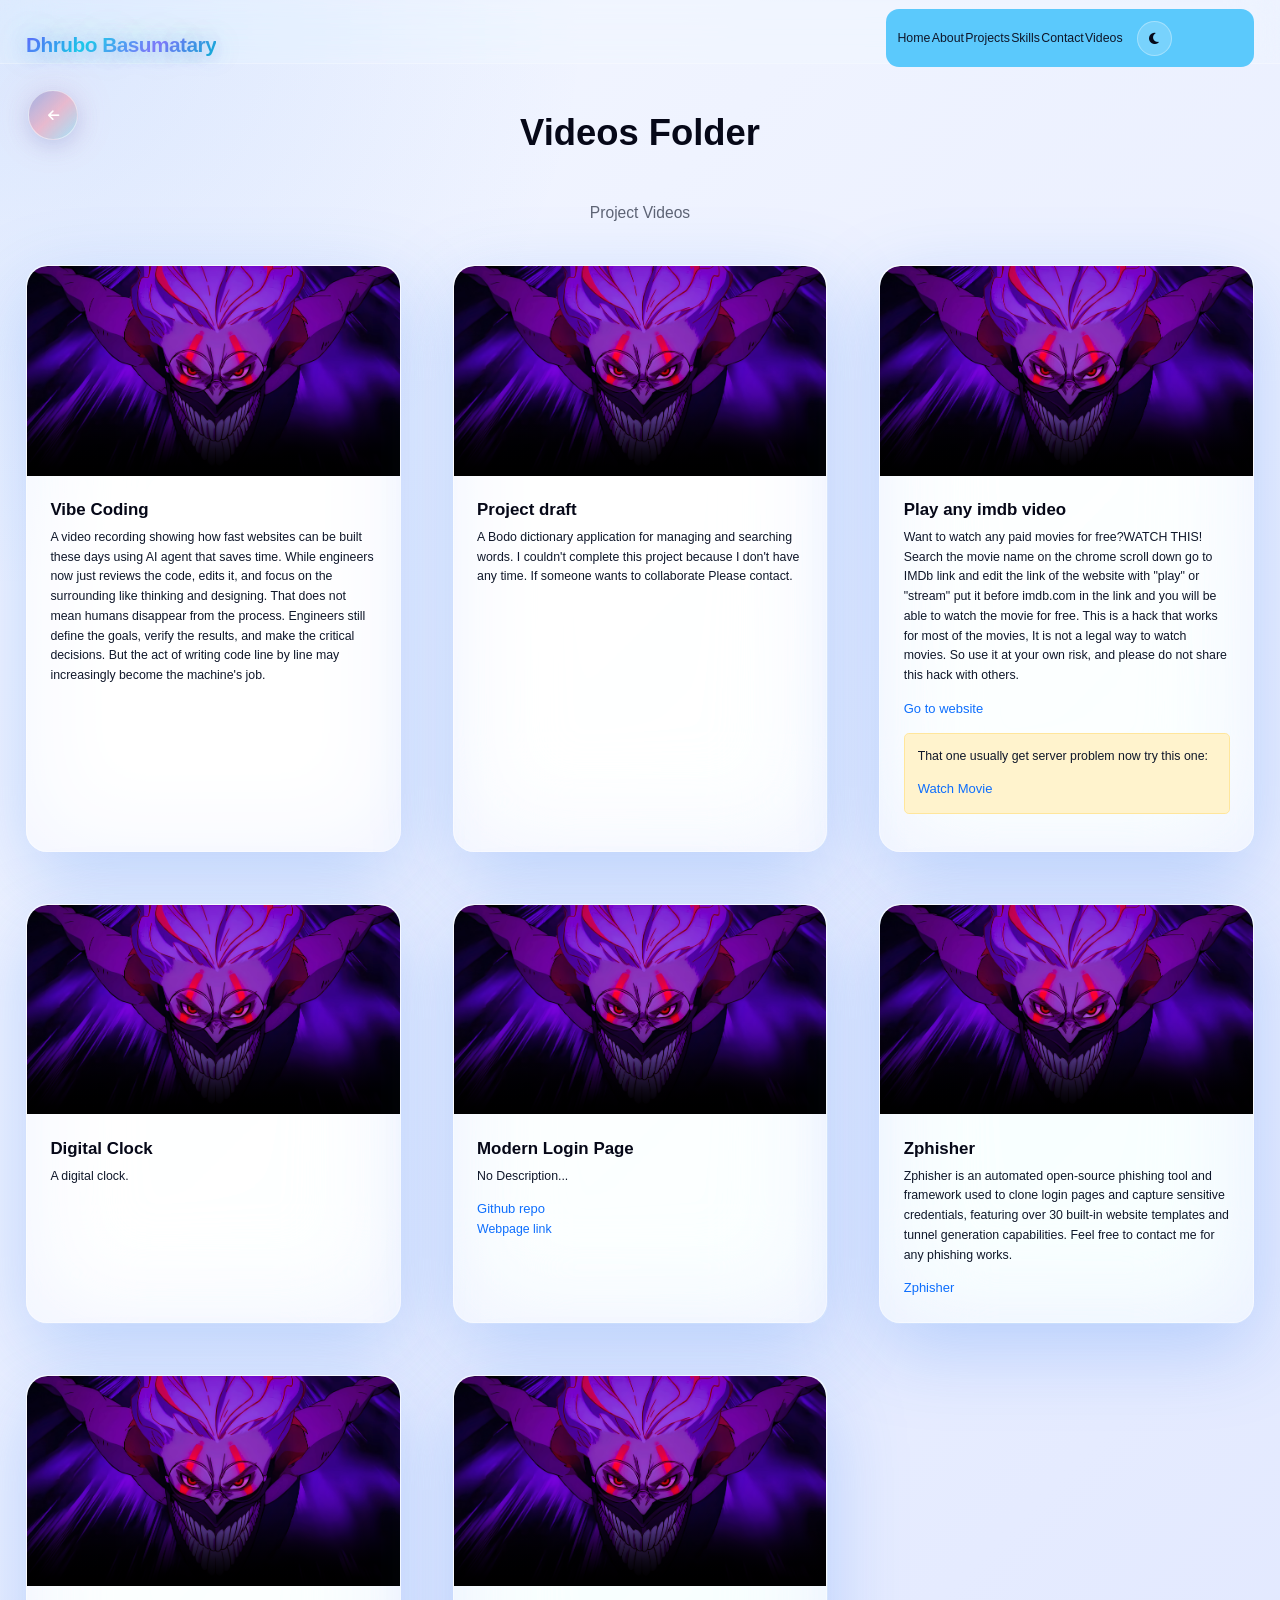
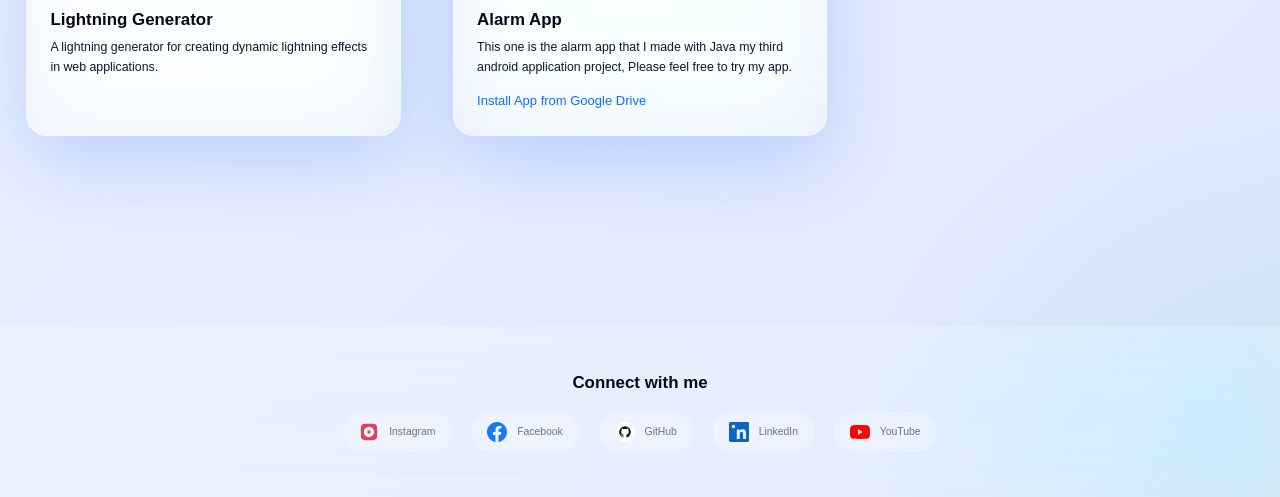
==== videos.html @ c74a2736 "edited videos.html" ====
<!DOCTYPE html>
<html lang="en">

<head>
  <meta charset="UTF-8" />
  <meta name="viewport" content="width=device-width, initial-scale=1.0, viewport-fit=cover" />
  <title>Videos Folder - Dhrubo Basumatary</title>

  <link href="https://cdn.jsdelivr.net/npm/bootstrap@5.3.3/dist/css/bootstrap.min.css" rel="stylesheet" />
  <link rel="stylesheet" href="https://cdnjs.cloudflare.com/ajax/libs/font-awesome/6.5.1/css/all.min.css" />
  <link href="https://fonts.googleapis.com/css2?family=Roboto:wght@300;400;500;700&display=swap" rel="stylesheet" />
  <link rel="stylesheet" href="css/style.css"/>
</head>

<body>
  <!-- Navbar -->
  <nav class="navbar">
    <div class="container nav-container">
      <div class="logo">Dhrubo Basumatary</div>
      <ul class="nav-links">
        <li><a href="index.html#home">Home</a></li>
        <li><a href="index.html#about">About</a></li>
        <li><a href="index.html#projects">Projects</a></li>
        <li><a href="index.html#skills">Skills</a></li>
        <li><a href="index.html#contact">Contact</a></li>
        <li><a href="videos.html">Videos</a></li>
        <button class="theme-toggle" type="button" aria-label="Toggle theme">
          <i class="fas fa-moon" aria-hidden="true"></i>
        </button>
      </ul>

      <div class="hamburger" aria-label="Toggle navigation" role="button" tabindex="0">
        <span></span>
        <span></span>
        <span></span>
      </div>
    </div>
  </nav>

  <!-- Videos Section -->
  <section id="videos" class="videos-section">
    <div class="container">
      <a href="index.html#home" class="back-btn" aria-label="Back to home">
        <i class="fas fa-arrow-left" aria-hidden="true"></i>
      </a>

      <h2 class="section-title">Videos Folder</h2>
      <p class="videos-subtitle">Project Videos</p>

      <div class="videos-grid">
        <div class="video-card glass-panel">
          <div class="video-wrapper">
            <video class="video-player" controls poster="assets/pii.jpg">
              <source src="assets/proj.mp4" type="video/mp4" />
              Your browser does not support the video tag.
            </video>
          </div>
          <div class="video-info">
            <h3>Vibe Coding</h3>
            <p>A video recording showing how fast websites can be built these days using AI agent that saves time. While
              engineers now just reviews the code, edits it, and focus on the surrounding like thinking and designing.
              That does not mean humans disappear from the process. Engineers still define the goals, verify the
              results, and make the critical decisions. But the act of writing code line by line may increasingly become
              the machine's job.</p>
          </div>
        </div>

        <div class="video-card glass-panel">
          <div class="video-wrapper">
            <video class="video-player" controls poster="assets/pii.jpg">
              <source src="assets/dic.mp4" type="video/mp4" />
              Your browser does not support the video tag.
            </video>
          </div>
          <div class="video-info">
            <h3>Project draft</h3>
            <p>A Bodo dictionary application for managing and searching words. I couldn't complete this project because I don't have any time.
              If someone wants to collaborate Please contact.</p>
          </div>
        </div>

        <div class="video-card glass-panel">
          <div class="video-wrapper">
            <video class="video-player" controls poster="assets/pii.jpg">
              <source src="assets/playimdb.mp4" type="video/mp4" />
              Your browser does not support the video tag.
            </video>
          </div>
          <div class="video-info">
            <h3>Play any imdb video</h3>
            <p>Want to watch any paid movies for free?WATCH THIS!
              Search the movie name on the chrome scroll down go to IMDb link and edit the link of the website with
              "play" or
              "stream" put it before imdb.com in the link and you will be able to watch the movie for free. This is a
              hack that
              works for most of the movies, It is not a legal way to watch movies. So use it at your own risk, and
              please do not share this hack with others.
            </p>
            <a href="https://streamimdb.com/">Go to website</a>
            <div class="alert alert-warning mt-3" role="alert">
              <p>That one usually get server problem now try this one:</p>
              <a href="https://watch-v2.autoembed.app/" onclick="return confirm('Thanks me later!')">Watch Movie</a>
            </div>
          </div>
        </div>

        <div class="video-card glass-panel">
          <div class="video-wrapper">
            <video class="video-player" controls poster="assets/pii.jpg">
              <source src="assets/digitalclock.mp4" type="video/mp4" />
              Your browser does not support the video tag.
            </video>
          </div>
          <div class="video-info">
            <h3>Digital Clock</h3>
            <p>A digital clock.</p>
          </div>
        </div>

        <div class="video-card glass-panel">
          <div class="video-wrapper">
            <video class="video-player" controls poster="assets/pii.jpg">
              <source src="assets/modernloginpage.mp4" type="video/mp4" />
              Your browser does not support the video tag.
            </video>
          </div>
          <div class="video-info">
            <h3>Modern Login Page</h3>
            <p>No Description...</p>
            <a href="https://github.com/draco-go-89/modern-login-page">Github repo</a>
            <p><a href="https://draco-go-89.github.io/modern-login-page/"
                onclick="return confirm('On Mobile device please use the desktop site mode ON')">Webpage link</a></p>
          </div>
        </div>

        <div class="video-card glass-panel">
          <div class="video-wrapper">
            <video class="video-player" controls poster="assets/pii.jpg">
              <source src="assets/zphisher.mp4" type="video/mp4" />
              Your browser does not support the video tag.
            </video>
          </div>
          <div class="video-info">
            <h3>Zphisher</h3>
            <p>Zphisher is an automated open-source phishing tool and framework used to clone login pages and capture
              sensitive credentials, featuring over 30 built-in website templates and tunnel generation
              capabilities. Feel free to contact me for any phishing works.</p>
            <a href="https://github.com/htr-tech/zphisher">Zphisher</a>
          </div>
        </div>

        <div class="video-card glass-panel">
          <div class="video-wrapper">
            <video class="video-player" controls poster="assets/pii.jpg">
              <source src="assets/lightning.mp4" type="video/mp4" />
              Your browser does not support the video tag.
            </video>
          </div>
          <div class="video-info">
            <h3>Lightning Generator</h3>
            <p>A lightning generator for creating dynamic lightning effects in web applications.</p>
          </div>
        </div>

        <div class="video-card glass-panel">
          <div class="video-wrapper">
            <video class="video-player" controls poster="assets/pii.jpg">
              <source src="assets/alarmappvideo.mp4" type="video/mp4" />
              Your browser does not support the video tag.
            </video>
          </div>
          <div class="video-info">
            <h3>Alarm App</h3>
            <p>This one is the alarm app that I made with Java my third android application project, Please feel free to try my app.</p>
            <a href="https://drive.google.com/drive/folders/1tks9RpewnjAvlqmUVNC4kSq3ZHX9EPJs">Install App from Google
              Drive</a>
          </div>
        </div>
      </div>
    </div>
  </section>

  <!-- Footer -->
  <footer class="footer">
    <div class="container">
      <h3 class="footer-title">Connect with me</h3>

      <div class="social-links">
        <a href="https://instagram.com/___lubolabao.1___" class="social-link" target="_blank" rel="noopener"
          aria-label="Instagram">
          <svg class="social-icon" viewBox="0 0 24 24" fill="currentColor" aria-hidden="true">
            <path
              d="M12 2.163c3.204 0 3.584.012 4.85.07 3.252.148 4.771 1.691 4.919 4.919.058 1.265.069 1.645.069 4.849 0 3.205-.012 3.584-.069 4.849-.149 3.225-1.664 4.771-4.919 4.919-1.266.058-1.644.07-4.85.07-3.204 0-3.584-.012-4.849-.07-3.26-.149-4.771-1.699-4.919-4.92-.058-1.265-.07-1.644-.07-4.849 0-3.204.013-3.583.07-4.849.149-3.227 1.664-4.771 4.919-4.919 1.266-.057 1.645-.069 4.849-.069zM12 5.838c-3.403 0-6.162 2.759-6.162 6.162s2.759 6.163 6.162 6.163 6.162-2.759 6.162-6.163c0-3.403-2.759-6.162-6.162-6.162zM12 10a2 2 0 1 0 0 4 2 2 0 0 0 0-4z" />
          </svg>
          <span>Instagram</span>
        </a>

        <a href="https://facebook.com/lubolabao.1" class="social-link" target="_blank" rel="noopener"
          aria-label="Facebook">
          <svg class="social-icon" viewBox="0 0 24 24" fill="currentColor" aria-hidden="true">
            <path
              d="M24 12.073c0-6.627-5.373-12-12-12S0 5.446 0 12.073c0 5.99 4.388 10.954 10.125 11.854v-8.385H7.078v-3.47h3.047V9.43c0-3.007 1.792-4.669 4.533-4.669 1.312 0 2.686.235 2.686.235v2.953H15.83c-1.491 0-1.956.925-1.956 1.874v2.25h3.328l-.532 3.47h-2.796v8.385C19.612 23.027 24 18.062 24 12.073z" />
          </svg>
          <span>Facebook</span>
        </a>

        <a href="https://github.com/draco-go-89" class="social-link" target="_blank" rel="noopener" aria-label="GitHub">
          <svg class="social-icon" viewBox="0 0 24 24" fill="currentColor" aria-hidden="true">
            <path
              d="M12 .297c-6.63 0-12 5.373-12 12 0 5.303 3.438 9.8 8.205 11.385.6.113.82-.258.82-.577 0-.285-.01-1.04-.015-2.04-3.338.724-4.042-1.61-4.042-1.61C4.422 18.07 3.633 17.7 3.633 17.7c-1.087-.744.084-.729.084-.729 1.205.084 1.838 1.236 1.838 1.236 1.07 1.835 2.809 1.305 3.495.998.108-.776.417-1.305.76-1.605-2.665-.3-5.466-1.332-5.466-5.93 0-1.31.465-2.38 1.235-3.22.105.3-.54-1.523.105-3.176 0 0 1.005-.322 3.3 1.23.96-.267 1.98-.399 3-.405 1.02.006 2.04.138 3 .405 2.28-1.552 3.285-1.23 3.285-1.23.645 1.653.24 2.873.12 3.176.765.84 1.23 1.91 1.23 3.22 0 4.61-2.805 5.625-5.475 5.92.42.36.81 1.096.81 2.22 0 1.606-.015 2.896-.015 3.286 0 .315.21.69.825.57C20.565 22.092 24 17.592 24 12.297c0-6.627-5.373-12-12-12" />
          </svg>
          <span>GitHub</span>
        </a>

        <a href="https://linkedin.com/in/dhrubo-basumatary-82279934b" class="social-link" target="_blank" rel="noopener"
          aria-label="LinkedIn">
          <svg class="social-icon" viewBox="0 0 24 24" fill="currentColor" aria-hidden="true">
            <path
              d="M20.447 20.452h-3.554v-5.569c0-1.328-.027-3.037-1.852-3.037-1.853 0-2.136 1.445-2.136 2.939v5.667H9.351V9h3.414v1.561h.046c.477-.9 1.637-1.85 3.37-1.85 3.601 0 4.267 2.37 4.267 5.455v6.286zM5.337 7.433c-1.144 0-2.063-.926-2.063-2.065 0-1.138.92-2.063 2.063-2.063 1.14 0 2.064.925 2.064 2.063 0 1.139-.925 2.065-2.064 2.065zM22.225 0H1.771C.792 0 0 .774 0 1.729v20.542C0 23.227.792 24 1.771 24h20.451C23.2 24 24 23.227 24 22.271V1.729C24 .774 23.2 0 22.222 0h.003z" />
          </svg>
          <span>LinkedIn</span>
        </a>

        <a href="https://youtube.com/@lubolabao" class="social-link" target="_blank" rel="noopener"
          aria-label="YouTube">
          <svg class="social-icon" viewBox="0 0 24 24" fill="currentColor" aria-hidden="true">
            <path
              d="M23.498 6.186a3.016 3.016 0 0 0-2.122-2.136C19.505 3.545 12 3.545 12 3.545s-7.505 0-9.377.505A3.017 3.017 0 0 0 .502 6.186C0 8.07 0 12 0 12s0 3.93.502 5.814a3.016 3.016 0 0 0 2.122 2.136c1.871.505 9.376.505 9.376.505s7.505 0 9.377-.505a3.015 3.015 0 0 0 2.122-2.136C24 15.93 24 12 24 12s0-3.93-.502-5.814zM9.545 15.568V8.432L15.167 12l-5.622 3.568z" />
          </svg>
          <span>YouTube</span>
        </a>
      </div>
    </div>
  </footer>
  <!-- Back to Top Button -->
  <button id="backToTop" type="button" class="back-to-top" title="Back to Top" aria-label="Back to top">
    <i class="fas fa-arrow-up"></i>
  </button>

  <script src="js/script.js"></script>
</body>

</html>
---- css/style.css ----
/* ===========================================
   Dhrubo Basumatary — Portfolio Stylesheet
   Theme: Modern Light Blue Glassmorphism
   =========================================== */

/* ── CSS Variables ── */
:root {
  --primary: #6d5bff;
  --primary-light: #8b7bff;
  --primary-dark: #4732d9;
  --accent: #22d3ee;
  --accent-2: #fb7185;

  --bg: #f4f7ff;
  --bg-warm: #e0e7ff;
  --text-dark: #060818;
  --text-body: #0f172a;
  --text-light: rgba(15, 23, 42, 0.65);

  --glass-bg: rgba(255, 255, 255, 0.22);
  --glass-bg-dark: rgba(10, 14, 35, 0.60);
  --glass-border: rgba(255, 255, 255, 0.28);
  --glass-shadow: rgba(59, 130, 246, 0.28);
  --glass-shadow-lg: rgba(59, 130, 246, 0.22);
  --glass-glow: rgba(59, 130, 246, 0.18);
  --glass-blur: blur(30px) saturate(170%);

  --radius-sm: 13px;
  --radius-md: 21px;
  --radius-lg: 32px;
  --transition: all 0.4s cubic-bezier(0.25, 0.46, 0.45, 0.94);
  --transition-fast: all 0.25s cubic-bezier(0.25, 0.46, 0.45, 0.94);
}

:root[data-theme="dark"] {
  --bg: #070b19;
  --bg-warm: #0b122c;
  --text-dark: #f8fafc;
  --text-body: #dbeafe;
  --text-light: rgba(226, 232, 240, 0.72);

  --glass-bg: rgba(8, 14, 33, 0.60);
  --glass-bg-dark: rgba(5, 10, 25, 0.78);
  --glass-border: rgba(255, 255, 255, 0.12);
  --glass-shadow: rgba(23, 37, 77, 0.28);
  --glass-shadow-lg: rgba(29, 78, 216, 0.20);
  --glass-glow: rgba(56, 86, 255, 0.12);
}

/* ── Base Reset ── */
*,
*::before,
*::after {
  margin: 0;
  padding: 0;
  box-sizing: border-box;
}

html {
  font-size: 13px;
  scroll-behavior: smooth;
  scroll-padding-top: clamp(70px, 10vh, 100px);
  will-change: scroll-position;
  touch-action: manipulation;
  overscroll-behavior: none;
}

body {
  font-family: 'Ariel', sans-serif;
  line-height: 1.6;
  color: var(--text-body);
  overflow-x: hidden;
  min-height: 100dvh;
  background: radial-gradient(circle at top left, rgba(59, 130, 246, 0.14), transparent 24%),
    radial-gradient(circle at bottom right, rgba(16, 185, 129, 0.12), transparent 18%),
    linear-gradient(135deg, var(--bg) 0%, var(--bg-warm) 100%);
  transform: translateZ(0);
  will-change: transform;
  position: relative;
  margin: 0;
  padding: 0;
  width: 100%;
}


/* Reduced motion support */
@supports (prefers-reduced-motion: no-preference) {
  html {
    scroll-behavior: smooth;
  }
}

/* ── Typography ── */
h1,
h2,
h3,
h4 {
  font-weight: 550;
  line-height: 1.25;
  color: rgb(15, 50, 102);
}

a {
  text-decoration: none;
}

.container {
  --container-max: 5800px;
  --container-padding: clamp(1rem, 5vw, 2rem);
  max-width: var(--container-max);
  margin: 0 auto;
  padding: 0 var(--container-padding);
  width: 100%;
  box-sizing: border-box;
}

/* ── Glassmorphism Utilities ── */
.glass {
  background: var(--glass-bg);
  -webkit-backdrop-filter: var(--glass-blur);
  backdrop-filter: var(--glass-blur);
  border: var(--glass-border);
  box-shadow: var(--glass-shadow);
}

.glass-panel {
  background: rgba(255, 255, 255, 0.22);
  -webkit-backdrop-filter: blur(50px) saturate(200%) brightness(1.1);
  backdrop-filter: blur(50px) saturate(200%) brightness(1.1);
  border: 1px solid rgba(255, 255, 255, 0.4);
  border-radius: var(--radius-md);
  box-shadow: 0 25px 80px var(--glass-shadow), inset 0 1px 0 rgba(255, 255, 255, 0.5);
  transition: var(--transition);
  position: relative;
  overflow: hidden;
}

.glass-panel::before {
  content: '';
  position: absolute;
  top: 0;
  left: -100%;
  width: 100%;
  height: 100%;
  background: linear-gradient(90deg, transparent, rgba(255, 255, 255, 0.4), transparent);
  transition: left 0.6s;
}

.glass-panel:hover::before {
  left: 100%;
}

.glass-panel:hover {
  background: rgba(255, 255, 255, 0.35);
  transform: translateY(-8px) scale(1.02);
  box-shadow: 0 35px 100px var(--glass-shadow-lg), inset 0 1px 0 rgba(255, 255, 255, 0.6);
}

/* About glass panels */
.about-text {
  /* Luxury tint: requested #7C8ED2 */
  background: linear-gradient(135deg, rgba(124, 142, 210, 0.28), rgba(124, 142, 210, 0.10));
  border-color: rgba(124, 142, 210, 0.40);

  -webkit-backdrop-filter: var(--glass-blur);
  backdrop-filter: var(--glass-blur);
  border: 1px solid rgba(124, 142, 210, 0.35);
  border-radius: var(--radius-md);
  padding: 2.5rem;
  margin: 1rem 0;
}

.profile-img {
  width: 100%;
  max-width: 380px;
  height: auto;
  border-radius: 50%;
  box-shadow: 0 20px 50px rgba(0, 0, 0, 0.1);
  border: 4px solid rgba(255, 255, 255, 0.8);
  transition: var(--transition);
  display: block;
  margin: 0 auto;
  object-fit: cover;
}

/* Skills (simpler, less bulky) */
.skill-item {
  background: rgba(255, 255, 255, 0.10);
  -webkit-backdrop-filter: blur(20px) saturate(150%);
  backdrop-filter: blur(20px) saturate(160%);
  border: 1px solid rgba(114, 143, 197, 0.28);
  border-radius: 18px;
  padding: 0.7rem 0.8rem;
  text-align: center;
  box-shadow: none;
  transition: var(--transition-fast);
  position: relative;
  overflow: hidden;
  margin: 0;
}

.skill-item::before {
  content: '';
  position: absolute;
  top: 0;
  left: -100%;
  width: 100%;
  height: 100%;
  background: linear-gradient(90deg, transparent, rgba(255, 255, 255, 0.4), transparent);
  transition: left 0.6s;
}

.skill-item:hover::before {
  left: 100%;
}

.skill-item:hover {
  background: rgba(255, 255, 255, 0.16);
  transform: translateY(-4px) scale(1.01);
  box-shadow: none;
}


.skill-item h3 {
  margin-bottom: 0.6rem;
  background: linear-gradient(var(--primary), var(--accent));
  -webkit-background-clip: text;
  background-clip: text;
  -webkit-text-fill-color: transparent;
  font-size: 1.02rem;
}

.glass-card {
  background: var(--glass-bg);
  -webkit-backdrop-filter: var(--glass-blur) saturate(180%);
  backdrop-filter: var(--glass-blur) saturate(180%);
  border: 1px solid var(--glass-border);
  border-radius: var(--radius-md);
  overflow: hidden;
  transition: var(--transition);
  color: var(--text-dark);
}

.glass-card:hover {
  transform: translateY(-16px) scale(1.02) rotateX(3deg);
  box-shadow: 0 32px 80px var(--glass-shadow-lg), 0 0 0 1px var(--glass-glow);
  background: rgba(255, 255, 255, 0.95);
  border-color: rgba(255, 255, 255, 1);
}

.glass-btn {
  display: inline-flex;
  align-items: center;
  justify-content: center;
  gap: 0.5rem;
  background: rgba(255, 255, 255, 0.7);
  border: 1px solid var(--glass-border);
  color: var(--primary-dark);
  -webkit-backdrop-filter: blur(20px);
  backdrop-filter: blur(20px);
  border-radius: var(--radius-sm);
  padding: 0.85rem 2.2rem;
  font-weight: 500;
  font-size: 1rem;
  cursor: pointer;
  transition: var(--transition);
}

.glass-btn:hover {
  background: rgba(255, 255, 255, 0.95);
  transform: translateY(-3px);
  box-shadow: 0 8px 24px var(--glass-glow);
  color: var(--primary);
}

/* ── Navbar ── */
.navbar {
  position: fixed;
  top: 0;
  height: 60px;
  width: 100%;
  background: rgba(255, 255, 255, 0.16);
  border-bottom: 1px solid rgba(255, 255, 255, 0.28);
  -webkit-backdrop-filter: blur(24px) saturate(180%);
  backdrop-filter: blur(24px) saturate(180%);
  z-index: 1000;
  padding: 0.7rem 0;
  min-height: 64px;
  transition: var(--transition);
  box-shadow: var(--glass-shadow);
}

.navbar.scrolled {
  background: rgba(255, 255, 255, 0.18);
  -webkit-backdrop-filter: blur(26px) saturate(180%);
  backdrop-filter: blur(26px) saturate(180%);
  border-bottom: 1px solid rgba(255, 255, 255, 0.35);
  box-shadow: 0 8px 32px var(--glass-shadow);
}

.nav-container {
  display: flex;
  justify-content: space-between;
  align-items: center;
}

.logo {
  font-size: clamp(1.3rem, 2.5vw, 1.6rem);
  font-weight: 700;
  background: linear-gradient(135deg, var(--primary), var(--accent), var(--primary-light), #06b6d4);
  -webkit-background-clip: text;
  background-clip: text;
  -webkit-text-fill-color: transparent;
  text-shadow: 0 4px 20px rgba(59, 130, 246, 0.4), 0 0 40px rgba(16, 185, 129, 0.3);
  letter-spacing: -0.5px;
  transition: var(--transition);
}

.logo:hover {
  transform: scale(1.03) rotateY(5deg);
  text-shadow: 0 4px 20px rgba(59, 130, 246, 0.5), 0 0 40px rgba(16, 185, 129, 0.4);
}

.nav-links {
  display: flex;
  list-style: none;
  gap: 2.5rem;
}

.nav-links a {
  color: var(--text-body);
  font-weight: 500;
  font-size: 0.95rem;
  position: relative;
  transition: color 0.3s ease;
}

.nav-links a::after {
  content: '';
  position: absolute;
  bottom: -4px;
  left: 0;
  width: 0;
  height: 2px;
  background: linear-gradient(90deg, var(--primary), var(--accent));
  border-radius: 2px;
  transition: width 0.3s ease;
}

.nav-links a:hover {
  color: var(--primary-dark);
}

.nav-links a.active,
.nav-links a:hover {
  color: var(--primary-dark);
}

.nav-links a.active::after,
.nav-links a:hover::after {
  width: 100%;
}

/* Keyboard focus styling (do not affect mouse users) */
.nav-links a:focus-visible {
  outline: none;
  color: var(--primary-dark);
}

.nav-links a:focus-visible::after {
  width: 100%;
}

.nav-links a:focus {
  outline: none;
}


/* Hamburger */
.hamburger {
  display: none;
  flex-direction: column;
  justify-content: center;
  cursor: pointer;
  gap: 5px;
  z-index: 1001;
  width: 44px;
  height: 44px;
  padding: 0.6rem;
  border-radius: 999px;
  transition: transform 0.25s ease, background 0.25s ease;
}

.hamburger:hover {
  background: rgba(255, 255, 255, 0.2);
  transform: translateY(-1px);
}

.hamburger span {
  display: block;
  width: 26px;
  height: 3px;
  background: var(--text-dark);
  border-radius: 3px;
  transition: transform 0.3s ease, opacity 0.3s ease, width 0.3s ease;
  transform-origin: center;
}

.hamburger.active span:nth-child(1) {
  transform: translateY(8px) rotate(45deg);
}

.hamburger.active span:nth-child(2) {
  opacity: 0;
  width: 0;
}

.hamburger.active span:nth-child(3) {
  transform: translateY(-8px) rotate(-45deg);
}

.theme-toggle {
  display: inline-flex;
  align-items: center;
  justify-content: center;
  width: 35px;
  height: 35px;
  margin-left: 1rem;
  border-radius: 999px;
  border: 1px solid rgba(255, 255, 255, 0.32);
  background: rgba(255, 255, 255, 0.18);
  color: var(--text-dark);
  cursor: pointer;
  transition: var(--transition);
  font-size: 1rem;
}

.theme-toggle:hover {
  background: rgba(255, 255, 255, 0.32);
  transform: translateY(-1px);
}

.theme-toggle i {
  transition: transform 0.2s ease;
}

.theme-toggle.active i {
  transform: rotate(25deg);
}

/* ── Hero ── */
.hero {
  min-height: 100vh;
  display: flex;
  align-items: center;
  justify-content: center;
  text-align: center;
  position: relative;
  padding-top: 80px;
  background: linear-gradient(135deg, rgba(124, 142, 210, 0.28) 0%, rgba(124, 142, 210, 0.10) 100%);
}

.hero-content {
  max-width: 800px;
  padding: 0 1rem;
  animation: fadeInUp 1s ease;
}

.hero-content h1 {
  font-size: clamp(2.2rem, 5.5vw, 4rem);
  margin-bottom: 1rem;
  color: var(--text-dark);
  font-weight: 800;
  text-shadow: 0 1px 0 rgba(255, 255, 255, 0.25);
}

.hero-content p {
  font-size: clamp(1.1rem, 2.2vw, 1.4rem);
  margin-bottom: 2.5rem;
  color: var(--text-body);
  animation: fadeInUp 1s ease 0.2s both;
}

.hero-content .highlight {
  background: linear-gradient(135deg, var(--primary-light), var(--accent), var(--primary));
  -webkit-background-clip: text;
  background-clip: text;
  -webkit-text-fill-color: transparent;
  font-weight: 800;
  text-shadow: 0 0 18px rgba(59, 130, 246, 0.28), 0 0 45px rgba(16, 185, 129, 0.18);
}

.hero-subtitle {
  color: var(--text-body);
  font-size: clamp(1.05rem, 2.2vw, 1.35rem);
  margin-bottom: 2.5rem;
  opacity: 0.95;
}

.cta-btn {
  display: inline-block;
  padding: 1rem 2.5rem;
  background: linear-gradient(135deg, var(--primary), var(--accent));
  color: #fff;
  text-decoration: none;
  border-radius: 50px;
  font-weight: 700;
  font-size: 1.05rem;
  transition: var(--transition);
  box-shadow: 0 6px 25px rgba(59, 130, 246, 0.4);
  animation: fadeInUp 1s ease 0.4s both;
  border: none;
  position: relative;
  overflow: hidden;
}

.cta-btn::before {
  content: '';
  position: absolute;
  top: 0;
  left: 0;
  right: 0;
  bottom: 0;
  background: rgba(255, 255, 255, 0.2);
  opacity: 0;
  transition: opacity 0.3s;
}

.cta-btn:hover {
  transform: translateY(-4px) scale(1.03);
  box-shadow: 0 14px 35px rgba(59, 130, 246, 0.5);
  color: #fff;
}

.cta-btn:hover::before {
  opacity: 1;
}

/* ── Sections ── */
section {
  padding: 100px 0;
  position: relative;
  scroll-margin-top: clamp(70px, 8vh, 90px);
}

.videos-section {
  padding-top: 110px;
}

.section-title {
  text-align: center;
  font-size: clamp(2rem, 4vw, 2.8rem);
  margin-bottom: 3.5rem;
  color: var(--text-dark);
}

/* ── About ── */
.about-content {
  display: grid;
  grid-template-columns: 1fr 1fr;
  gap: 4rem;
  align-items: center;
}

.about-text p {
  font-size: clamp(1rem, 1.4vw, 1.15rem);
  margin-bottom: 1.4rem;
  color: var(--text-body);
  line-height: 1.7;
}

.profile-img:hover {
  transform: scale(1.03) rotate(1deg);
  box-shadow: 0 25px 60px rgba(59, 130, 246, 0.3);
  border-color: var(--primary-light);
}

/* ── Projects (Bento) ── */
.projects-bento {
  display: grid;
  grid-template-columns: repeat(12, 1fr);
  gap: clamp(1.5rem, 3.5vw, 3.5rem);
  max-width: 1400px;
  margin: 0 auto;
  align-items: stretch;
}

/* Featured blocks */
.project-bento-main {
  grid-column: 1 / span 7;
  grid-row: span 2;
}

.project-bento-secondary {
  grid-column: 8 / span 5;
  grid-row: span 1;
}

/* Remaining cards: default sizing */
.projects-bento>.project-card {
  grid-column: span 4;
  grid-row: auto;
}

/* Fallback: if someone keeps old markup */
.projects-grid {
  display: grid;
  grid-template-columns: repeat(auto-fit, minmax(320px, 1fr));
  gap: clamp(2rem, 5vw, 3.5rem);
  max-width: 1400px;
  margin: 0 auto;
}


.project-card {
  background: rgba(255, 255, 255, 0.16);
  -webkit-backdrop-filter: blur(18px) saturate(140%);
  backdrop-filter: blur(18px) saturate(140%);
  border: 1px solid rgba(255, 255, 255, 0.38);
  border-radius: 14px;
  overflow: hidden;
  transition: transform 0.25s ease, box-shadow 0.25s ease, background 0.25s ease;
  position: relative;
  box-shadow: 0 10px 24px rgba(59, 130, 246, 0.08);
}

.project-card:hover {
  transform: translateY(-4px);
  background: rgba(255, 255, 255, 0.22);
  box-shadow: 0 16px 40px rgba(59, 130, 246, 0.14);
}

.project-img {
  width: 100%;
  height: clamp(140px, 18vw, 190px);
  aspect-ratio: 16/9;
  object-fit: cover;
  display: block;
}

.project-info {
  padding: 1.1rem;
}

.project-info h3 {
  font-size: 1.05rem;
  margin-bottom: 0.45rem;
  color: var(--text-dark);
  letter-spacing: -0.2px;
}

.project-info p {
  color: var(--text-body);
  font-size: 0.88rem;
  line-height: 1.55;
  margin-bottom: 0.9rem;
}

.project-links {
  display: flex;
  flex-wrap: wrap;
  gap: 0.8rem;
}

.project-links a {
  color: var(--primary);
  font-weight: 600;
  font-size: 0.85rem;
  position: relative;
  opacity: 0.95;
}

.project-links a::after {
  content: '';
  position: absolute;
  bottom: -2px;
  left: 0;
  width: 0;
  height: 1.3px;
  background: var(--primary);
  transition: width 0.25s ease;
}

.project-links a:hover::after {
  width: 100%;
}


/* ── Skills ── */
.skills-grid {
  display: grid;
  grid-template-columns: repeat(auto-fit, minmax(250px, 1fr));
  gap: clamp(1.3rem, 4vw, 2.2rem);
}

.skill-item h3 {
  text-align: center;
  margin-bottom: 1rem;
  font-size: 1.15rem;
  color: var(--text-dark);
}

.skill-bar {
  background: rgba(0, 0, 0, 0.06);
  height: 14px;
  width: 100%;
  margin: 0;
  border-radius: 10px;
  overflow: hidden;
}

.skill-progress {
  height: 100%;
  width: 0;
  background: linear-gradient(90deg, var(--primary), var(--accent));
  border-radius: 10px;
  transition: width 2.5s cubic-bezier(0.22, 1, 0.36, 1);
  box-shadow: 0 0 12px rgba(59, 130, 246, 0.4);
  position: relative;
  overflow: hidden;
}

.skill-progress::after {
  content: '';
  display: none;
}

/* ── Contact ── */
.contact-form {
  width: 100%;
  max-width: 900px;
  margin: 0 auto;
  padding: 3.5rem 3rem;
  background: rgba(255, 255, 255, 0.95);
  -webkit-backdrop-filter: blur(20px);
  backdrop-filter: blur(20px);
  border: 1px solid rgba(59, 130, 246, 0.3);
  border-radius: var(--radius-lg);
  box-shadow: 0 20px 60px rgba(59, 130, 246, 0.2);
}

.form-group {
  margin-bottom: 1.5rem;
}

.form-group input,
.form-group textarea {
  width: 100%;
  padding: 1rem 1.2rem;
  background: rgba(255, 255, 255, 0.72);
  border: 1px solid rgba(0, 0, 0, 0.08);
  border-radius: var(--radius-sm);
  font-family: inherit;
  font-size: 1rem;
  color: var(--text-dark);
  transition: var(--transition);
}

.form-group input::placeholder,
.form-group textarea::placeholder {
  color: var(--text-light);
}

.form-group input:focus,
.form-group textarea:focus {
  outline: none;
  background: rgba(255, 255, 255, 0.95);
  border-color: var(--primary-light);
  box-shadow: 0 0 0 3px rgba(108, 92, 231, 0.28);
}

:root[data-theme="dark"] .contact-form {
  background: rgba(10, 15, 34, 0.82);
  border-color: rgba(255, 255, 255, 0.12);
  box-shadow: 0 20px 60px rgba(0, 0, 0, 0.24);
}

:root[data-theme="dark"] .form-group input,
:root[data-theme="dark"] .form-group textarea {
  background: rgba(255, 255, 255, 0.08);
  border-color: rgba(255, 255, 255, 0.12);
  color: var(--text-body);
}

:root[data-theme="dark"] .form-group input::placeholder,
:root[data-theme="dark"] .form-group textarea::placeholder {
  color: rgba(226, 232, 240, 0.6);
}

:root[data-theme="dark"] .form-group input:focus,
:root[data-theme="dark"] .form-group textarea:focus {
  background: rgba(255, 255, 255, 0.10);
  border-color: var(--accent);
  box-shadow: 0 0 0 3px rgba(34, 211, 238, 0.18);
}

.submit-btn {
  width: 100%;
  padding: 1.2rem;
  background: linear-gradient(135deg, var(--primary), var(--primary-dark));
  color: #fff;
  border: none;
  border-radius: var(--radius-sm);
  font-size: 1.15rem;
  font-weight: 700;
  cursor: pointer;
  transition: var(--transition);
  box-shadow: 0 10px 40px rgba(59, 130, 246, 0.4);
  position: relative;
  overflow: hidden;
}

.submit-btn:hover {
  transform: translateY(-4px) scale(1.02);
  box-shadow: 0 20px 60px rgba(59, 130, 246, 0.6);
}

/* ── Footer ── */
.footer {
  background: var(--glass-bg);
  -webkit-backdrop-filter: var(--glass-blur);
  backdrop-filter: var(--glass-blur);
  border-top: var(--glass-border);
  padding: 3.5rem 0 2rem;
  text-align: center;
}

.footer-title {
  font-size: clamp(1.1rem, 2vw, 1.3rem);
  margin-bottom: 1.5rem;
  color: var(--text-dark);
}

.social-links {
  display: flex;
  flex-wrap: wrap;
  justify-content: center;
  gap: 1.5rem;
  margin-bottom: 1.5rem;
}

.social-link {
  display: flex;
  flex-direction: row;
  align-items: center;
  gap: 0.75rem;
  text-decoration: none;
  color: var(--text-body);
  background: var(--glass-bg);
  -webkit-backdrop-filter: var(--glass-blur);
  backdrop-filter: var(--glass-blur);
  border: var(--glass-border);
  border-radius: var(--radius-md);
  padding: 0.75rem 1.25rem;
  transition: color 0.3s, transform 0.3s;
  position: relative;
}

.social-link:hover {
  color: var(--primary);
  transform: translateY(-2px) scale(1.03);
}

.social-icon {
  width: 20px;
  height: 20px;
  transition: transform 0.3s;
}

.social-link:hover .social-icon {
  transform: scale(1.05);
}

.social-link[href*="instagram"] .social-icon {
  color: #E4405F;
}

.social-link[href*="facebook"] .social-icon {
  color: #1877F2;
}

.social-link[href*="github"] .social-icon {
  color: #181717;
  background: white;
  border-radius: 50%;
  padding: 4px;
}

.social-link[href*="linkedin"] .social-icon {
  color: #0A66C2;
}

.social-link[href*="youtube"] .social-icon {
  color: #FF0000;
}

.social-link span {
  font-size: 0.8rem;
  opacity: 0.9;
  color: var(--text-light);
  white-space: nowrap;
}

/* ── Videos Page ── */
.page-header {
  padding: 140px 0 60px;
  text-align: center;
}

.back-link {
  display: inline-flex;
  align-items: center;
  gap: 0.5rem;
  margin-top: 1.2rem;
  padding: 0.8rem 2rem;
  background: linear-gradient(135deg, var(--primary), var(--accent));
  color: #fff;
  border-radius: 50px;
  font-weight: 600;
  font-size: 0.95rem;
  text-decoration: none;
  box-shadow: 0 6px 25px rgba(59, 130, 246, 0.4);
  transition: var(--transition);
  animation: fadeInUp 1s ease 0.3s both;
}

.back-link:hover {
  transform: translateY(-3px) scale(1.03);
  box-shadow: 0 14px 35px rgba(59, 130, 246, 0.5);
  color: #fff;
}

.video-folder-icon {
  width: 90px;
  height: 90px;
  margin-bottom: 1.5rem;
  animation: fadeInUp 1s ease 0.15s both;
}

.videos-grid {
  display: grid;
  grid-template-columns: repeat(auto-fit, minmax(350px, 1fr));
  gap: clamp(2.5rem, 6vw, 4rem);
  padding-bottom: clamp(60px, 10vh, 100px);
}

.video-card {
  background: rgba(255, 255, 255, 0.22);
  -webkit-backdrop-filter: blur(50px) saturate(200%) brightness(1.1);
  backdrop-filter: blur(50px) saturate(200%) brightness(1.1);
  border: 1px solid rgba(255, 255, 255, 0.4);
  border-radius: var(--radius-md);
  overflow: hidden;
  transition: var(--transition);
  animation: fadeInUp 1s ease both;
  position: relative;
}

.video-card:nth-child(1) {
  animation-delay: 0.2s;
}

.video-card:nth-child(2) {
  animation-delay: 0.4s;
}

.video-card::before {
  content: '';
  position: absolute;
  top: 0;
  left: -100%;
  width: 100%;
  height: 100%;
  background: linear-gradient(90deg, transparent, rgba(255, 255, 255, 0.4), transparent);
  transition: left 0.6s;
  z-index: 1;
}

.video-card:hover::before {
  left: 100%;
}

.video-card:hover {
  background: rgba(255, 255, 255, 0.35);
  transform: translateY(-8px) scale(1.02);
  box-shadow: 0 35px 100px var(--glass-shadow-lg), inset 0 1px 0 rgba(255, 255, 255, 0.6);
}

.video-wrapper {
  position: relative;
  width: 100%;
  aspect-ratio: 16/9;
  background: linear-gradient(135deg, rgba(59, 130, 246, 0.1), rgba(16, 185, 129, 0.1));
}

.video-player {
  width: 100%;
  height: 100%;
  object-fit: cover;
  display: block;
  border-radius: var(--radius-md) var(--radius-md) 0 0;
  touch-action: manipulation;
}

.video-player:fullscreen,
.video-player:-webkit-full-screen {
  border-radius: 0 !important;
}

.video-wrapper:has(.video-player:fullscreen),
.video-wrapper:has(.video-player:-webkit-full-screen) {
  overflow: hidden;
}

.video-info {
  padding: 1.8rem;
}

.video-info h3 {
  font-size: 1.3rem;
  margin-bottom: 0.6rem;
  color: var(--text-dark);
}

.video-info p {
  color: var(--text-body);
  font-size: 0.95rem;
  line-height: 1.6;
}

.videos-subtitle {
  text-align: center;
  font-size: clamp(1rem, 1.6vw, 1.2rem);
  color: var(--text-light);
  margin-bottom: 3rem;
  animation: fadeInUp 1s ease 0.1s both;
}

.back-btn {
  position: fixed;
  top: 90px;
  left: 28px;
  z-index: 1100;

  /* Small circular button */
  width: 50px;
  height: 50px;
  border-radius: 50%;
  border: none;
  cursor: pointer;
  padding: 0;

  /* Glassmorphism background with watercolor pastel gradient */
  background: linear-gradient(135deg, rgba(124, 142, 210, 0.6), rgba(251, 113, 133, 0.4), rgba(34, 211, 238, 0.3));
  -webkit-backdrop-filter: blur(16px) saturate(160%);
  backdrop-filter: blur(16px) saturate(160%);
  border: 1px solid rgba(255, 255, 255, 0.5);

  /* Watercolor soft shadow */
  box-shadow: 0 6px 20px rgba(124, 142, 210, 0.3), 0 0 40px rgba(251, 113, 133, 0.15);

  /* Icon styling */
  display: flex;
  align-items: center;
  justify-content: center;
  color: #fff;
  font-size: 1rem;
  text-decoration: none;

  /* Smooth transitions */
  transition: all 0.35s cubic-bezier(0.25, 0.46, 0.45, 0.94);
}

.back-btn:hover {
  transform: scale(1.12) translateY(-3px);
  box-shadow: 0 10px 30px rgba(124, 142, 210, 0.4), 0 0 50px rgba(251, 113, 133, 0.2);
  background: linear-gradient(135deg, rgba(124, 142, 210, 0.8), rgba(251, 113, 133, 0.5), rgba(34, 211, 238, 0.4));
  color: #fff;
}

.back-btn i {
  pointer-events: none;
}

.videos-section .back-btn {
  position: fixed;
  top: 90px;
  left: 28px;
  z-index: 1100;
}

/* ── Animations ── */
@keyframes fadeInUp {
  from {
    opacity: 0;
    transform: translateY(30px);
  }

  to {
    opacity: 1;
    transform: translateY(0);
  }
}

/* ── Responsive ── */
@media (max-width: 1024px) {
  :root {
    --container-max: 1000px;
  }

  .navbar {
    padding: clamp(0.8rem, 3vh, 1.2rem) 0;
  }

  .hero {
    padding-top: clamp(80px, 15vh, 120px);
  }
}

@media (max-width: 992px) {
  .about-content {
    gap: clamp(2rem, 8vw, 3.5rem);
  }
}

@media (max-width: 768px) {
  .hamburger {
    display: flex;
  }

  .nav-links {
    position: fixed;
    top: 0;
    right: -100%;
    width: min(82vw, 320px);
    height: 100vh;
    padding: 6rem 1.5rem 2rem;
    flex-direction: column;
    gap: 1.1rem;
    background: rgba(255, 255, 255, 0.18);
    -webkit-backdrop-filter: blur(24px) saturate(180%);
    backdrop-filter: blur(24px) saturate(180%);
    border-left: 1px solid rgba(255, 255, 255, 0.28);
    box-shadow: -10px 0 35px rgba(15, 23, 42, 0.16);
    transition: right 0.35s ease;
    z-index: 1000;
  }

  .nav-links.active {
    right: 0;
  }

  .nav-links a {
    font-size: 1rem;
    padding: 0.5rem 0;
  }

  .nav-links {
    position: fixed;
    left: -100%;
    top: 70px;
    flex-direction: column;
    background: rgba(255, 255, 255, 0.95);
    -webkit-backdrop-filter: var(--glass-blur) saturate(180%);
    backdrop-filter: var(--glass-blur) saturate(180%);
    width: 100%;
    height: calc(100vh - 70px);
    text-align: center;
    transition: var(--transition-fast);
    padding: 2rem 0;
    z-index: 1000;
    gap: 0;
    border-top: 1px solid var(--glass-border);
  }

  .nav-links.active {
    left: 0;
  }

  .nav-links li {
    padding: 1rem 0;
  }

  .nav-links a {
    color: var(--text-dark);
    font-size: 1.2rem;
    font-weight: 600;
    transition: var(--transition-fast);
  }

  .nav-links a:hover {
    color: var(--primary);
    transform: scale(1.05);
  }

  .hero {
    padding-top: 60px;
  }

  .about-content {
    grid-template-columns: 1fr;
    text-align: center;
    gap: 2.5rem;
  }

  .projects-bento {
    grid-template-columns: 1fr;
    gap: 3.5rem;
  }

  .project-bento-main,
  .project-bento-secondary {
    grid-column: auto;
    grid-row: auto;
  }

  .projects-bento>.project-card {
    grid-column: auto;
  }

  .videos-grid {
    grid-template-columns: 1fr;
    gap: 2.5rem;
    padding-bottom: 70px;
  }

  .video-info {
    padding: 1.4rem;
  }

  .page-header {
    padding: 120px 0 50px;
  }

  section {
    padding: 70px 0;
  }

  .contact-form {
    padding: 1.8rem;
  }

  .social-links {
    gap: 1.2rem;
  }

  .social-icon {
    width: 24px;
    height: 24px;
  }

  .social-link span {
    font-size: 0.7rem;
  }
}

@media (max-width: 480px) {
  body {
    padding-bottom: env(safe-area-inset-bottom);
  }

  .container {
    padding: 0 0.75rem;
    max-width: 100%;
  }

  * {
    max-width: 100%;
  }

  .hero-content h1 {
    font-size: 1.8rem;
  }

  .hero-content p {
    font-size: 0.95rem;
  }

  .cta-btn {
    padding: 0.8rem 1.8rem;
    font-size: 0.9rem;
  }

  .profile-img {
    max-width: 220px;
  }

  .project-img {
    height: 160px;
  }

  .project-info,
  .video-info {
    padding: 1.2rem;
  }

  .section-title {
    font-size: 2rem;
  }

  .footer {
    padding: 2rem 0 1rem;
  }

  .social-links {
    gap: 0.8rem;
    flex-wrap: wrap;
    justify-content: center;
  }

  .social-link {
    padding: 1rem 1.2rem !important;
    min-width: 60px;
  }

  .social-icon {
    width: 20px;
    height: 20px;
  }

  .social-link span {
    font-size: 0.65rem;
  }
}

/* Back to Top Button */
.back-to-top {
  position: fixed;
  bottom: 30px;
  right: 30px;
  width: 55px;
  height: 55px;
  border-radius: 50%;
  background: linear-gradient(135deg, var(--primary), var(--accent));
  color: white;
  border: none;
  cursor: pointer;
  font-size: 20px;
  box-shadow: 0 8px 25px rgba(59, 130, 246, 0.4);
  opacity: 0;
  visibility: hidden;
  transform: translateY(20px) scale(0.9);
  transition: var(--transition);
  z-index: 1001;
  display: flex;
  align-items: center;
  justify-content: center;
}

.back-to-top.show {
  opacity: 1;
  visibility: visible;
  transform: translateY(0);
}

.back-to-top:hover {
  transform: translateY(-5px) scale(1.1);
  box-shadow: 0 12px 35px rgba(59, 130, 246, 0.6);
}

@media (max-width: 768px) {
  .back-to-top {
    bottom: 20px;
    right: 20px;
    width: 45px;
    height: 45px;
    font-size: 16px;
  }

  .music-float-btn {
    top: 84px;
    right: 16px;
    width: 46px;
    height: 46px;
  }

  .music-player-popup {
    margin: 88px 16px 0 0;
    max-width: min(92vw, 340px);
  }
}

/* ===========================================
   MUSIC PLAYER — Floating Button & Popup
   Glassmorphism + Watercolor Aesthetic
   =========================================== */

/* ── Floating Music Button (small, glassmorphism, watercolor) ── */
.music-float-btn {
  position: fixed;
  top: 90px;
  right: 28px;
  z-index: 1100;

  /* Small circular button */
  width: 50px;
  height: 50px;
  border-radius: 50%;
  border: none;
  cursor: pointer;

  /* Glassmorphism background with watercolor pastel gradient */
  background: linear-gradient(135deg, rgba(124, 142, 210, 0.6), rgba(251, 113, 133, 0.4), rgba(34, 211, 238, 0.3));
  -webkit-backdrop-filter: blur(16px) saturate(160%);
  backdrop-filter: blur(16px) saturate(160%);
  border: 1px solid rgba(255, 255, 255, 0.5);

  /* Watercolor soft shadow */
  box-shadow: 0 6px 20px rgba(124, 142, 210, 0.3), 0 0 40px rgba(251, 113, 133, 0.15);

  /* Icon styling */
  display: flex;
  align-items: center;
  justify-content: center;
  color: #fff;
  font-size: 1.2rem;

  /* Smooth transitions */
  transition: all 0.35s cubic-bezier(0.25, 0.46, 0.45, 0.94);
}

/* Subtle floating animation for the button */
.music-float-btn:hover {
  transform: scale(1.12) translateY(-3px);
  box-shadow: 0 10px 30px rgba(124, 142, 210, 0.4), 0 0 50px rgba(251, 113, 133, 0.2);
  background: linear-gradient(135deg, rgba(124, 142, 210, 0.8), rgba(251, 113, 133, 0.5), rgba(34, 211, 238, 0.4));
  color: #fff;
}

/* Pulsing ring effect for the floating button */
.music-float-btn::after {
  content: '';
  position: absolute;
  width: 100%;
  height: 100%;
  border-radius: 50%;
  border: 2px solid rgba(255, 255, 255, 0.3);
  animation: musicPulse 2s ease-in-out infinite;
}

/* Pulse keyframes */
@keyframes musicPulse {
  0% {
    transform: scale(1);
    opacity: 0.7;
  }

  50% {
    transform: scale(1.35);
    opacity: 0;
  }

  100% {
    transform: scale(1);
    opacity: 0.7;
  }
}

/* ── Music Player Overlay (background when popup is open) ── */
.music-player-overlay {
  /* Hidden by default */
  display: none;
  position: fixed;
  top: 0;
  left: 0;
  width: 100%;
  height: 100%;
  background: rgba(0, 0, 0, 0.4);
  -webkit-backdrop-filter: blur(8px);
  backdrop-filter: blur(8px);
  z-index: 9999;
  justify-content: flex-end;
  align-items: flex-start;
  animation: fadeIn 0.3s ease;
}

/* When active (shown) */
.music-player-overlay.active {
  display: flex;
}

/* Fade-in animation for overlay */
@keyframes fadeIn {
  from {
    opacity: 0;
  }

  to {
    opacity: 1;
  }
}

/* ── Music Player Popup (the modal card) ── */
.music-player-popup {
  /* Glassmorphism card */
  background: linear-gradient(145deg, rgba(255, 255, 255, 0.25), rgba(255, 255, 255, 0.08));
  -webkit-backdrop-filter: blur(40px) saturate(180%);
  backdrop-filter: blur(40px) saturate(180%);
  border: 1px solid rgba(255, 255, 255, 0.35);
  border-radius: 28px;

  /* Watercolor-style soft shadow with multiple colors */
  box-shadow:
    0 30px 80px rgba(124, 142, 210, 0.25),
    0 0 60px rgba(251, 113, 133, 0.10),
    0 0 100px rgba(34, 211, 238, 0.08),
    inset 0 1px 0 rgba(255, 255, 255, 0.5);

  /* Position near the floating button (top-right) */
  margin: 96px 90px 0 0;

  /* Sizing */
  width: 90%;
  max-width: 360px;
  padding: 2rem 1.5rem 1.8rem;
  position: relative;

  /* Smooth entrance animation — scales & slides from top-right near button */
  animation: popupScaleIn 0.45s cubic-bezier(0.22, 1, 0.36, 1);
  transform-origin: top right;
}

/* Entrance animation: scales up from small + slides in from top-right */
@keyframes popupScaleIn {
  0% {
    opacity: 0;
    transform: scale(0.3) translateY(-20px) translateX(20px);
  }

  50% {
    opacity: 0.7;
    transform: scale(1.05) translateY(2px) translateX(-2px);
  }

  100% {
    opacity: 1;
    transform: scale(1) translateY(0) translateX(0);
  }
}

/* ── Close Button (top-right corner) ── */
.music-close-btn {
  position: absolute;
  top: 12px;
  right: 16px;
  background: rgba(255, 255, 255, 0.2);
  border: 1px solid rgba(255, 255, 255, 0.3);
  color: rgba(255, 255, 255, 0.85);
  width: 32px;
  height: 32px;
  border-radius: 50%;
  font-size: 1.3rem;
  cursor: pointer;
  display: flex;
  align-items: center;
  justify-content: center;
  transition: all 0.25s ease;
  line-height: 1;
}

.music-close-btn:hover {
  background: rgba(255, 255, 255, 0.35);
  transform: rotate(90deg) scale(1.1);
  color: #fff;
}

/* ── Header section (icon + song title + artist) ── */
.music-header {
  text-align: center;
  margin-bottom: 0.8rem;
  color: #fff;
}

.music-header i {
  font-size: 1.9rem;
  margin-bottom: 0.3rem;
  background: linear-gradient(135deg, #fff, rgba(255, 255, 255, 0.6));
  -webkit-background-clip: text;
  background-clip: text;
  -webkit-text-fill-color: transparent;
  filter: drop-shadow(0 2px 8px rgba(124, 142, 210, 0.3));
}

.music-header h4 {
  font-size: 1.1rem;
  font-weight: 600;
  color: #fff;
  margin: 0.2rem 0 0.1rem;
  text-shadow: 0 2px 10px rgba(0, 0, 0, 0.1);
}

.music-header .music-artist {
  font-size: 0.8rem;
  color: rgba(255, 255, 255, 0.75);
  margin: 0;
  font-weight: 400;
}

/* ── Album Art (watercolor circle) ── */
.music-art-wrapper {
  display: flex;
  justify-content: center;
  margin: 1rem 0;
}

.music-art-circle {
  width: 90px;
  height: 90px;
  border-radius: 50%;

  /* Watercolor gradient — soft, blended pastel colors */
  background: linear-gradient(135deg,
      rgb(21, 54, 176),
      rgba(11, 235, 220, 0.979),
      rgb(116, 152, 251),
      rgba(49, 3, 186, 0.947));

  /* Watercolor blur/softness effect */
  filter: blur(0.6px) brightness(1.05);
  -webkit-backdrop-filter: blur(2px);
  backdrop-filter: blur(2px);

  border: 2px solid rgba(255, 255, 255, 0.4);
  box-shadow:
    0 8px 30px rgba(124, 142, 210, 0.3),
    inset 0 -4px 10px rgba(255, 255, 255, 0.2);

  display: flex;
  align-items: center;
  justify-content: center;
  color: #fff;
  font-size: 2rem;
  text-shadow: 0 2px 10px rgba(0, 0, 0, 0.15);

  /* Spinning animation while playing */
  animation: none;
  transition: all 0.5s ease;
}

/* Spin animation when music is playing */
.music-art-circle.spinning {
  animation: spinDisc 4s linear infinite;
}

@keyframes spinDisc {
  from {
    transform: rotate(0deg);
  }

  to {
    transform: rotate(360deg);
  }
}

/* ── Controls (play/pause button) ── */
.music-controls {
  display: flex;
  justify-content: center;
  margin: 0.6rem 0;
}

.music-control-btn {
  width: 55px;
  height: 55px;
  border-radius: 50%;
  background: linear-gradient(135deg, rgba(255, 255, 255, 0.3), rgba(255, 255, 255, 0.1));
  -webkit-backdrop-filter: blur(12px);
  backdrop-filter: blur(12px);
  border: 1px solid rgba(255, 255, 255, 0.4);
  color: #fff;
  font-size: 1.3rem;
  cursor: pointer;
  transition: all 0.3s ease;
  display: flex;
  align-items: center;
  justify-content: center;
  box-shadow: 0 6px 20px rgba(0, 0, 0, 0.1);
}

.music-control-btn:hover {
  background: linear-gradient(135deg, rgba(255, 255, 255, 0.5), rgba(255, 255, 255, 0.2));
  transform: scale(1.08);
  box-shadow: 0 8px 30px rgba(124, 142, 210, 0.3);
}

/* ── Progress bar ── */
.music-progress-container {
  margin: 0.8rem 0 0.5rem;
}

.music-progress-bar {
  -webkit-appearance: none;
  appearance: none;
  width: 100%;
  height: 4px;
  border-radius: 4px;
  background: rgba(255, 255, 255, 0.2);
  outline: none;
  cursor: pointer;
  transition: height 0.2s;
}

.music-progress-bar:hover {
  height: 6px;
}

/* Custom slider thumb */
.music-progress-bar::-webkit-slider-thumb {
  -webkit-appearance: none;
  appearance: none;
  width: 14px;
  height: 14px;
  border-radius: 50%;
  background: linear-gradient(135deg, #fff, rgba(255, 255, 255, 0.7));
  border: 2px solid rgba(124, 142, 210, 0.6);
  cursor: pointer;
  box-shadow: 0 2px 10px rgba(0, 0, 0, 0.15);
}

/* Firefox thumb */
.music-progress-bar::-moz-range-thumb {
  width: 14px;
  height: 14px;
  border-radius: 50%;
  background: linear-gradient(135deg, #fff, rgba(255, 255, 255, 0.7));
  border: 2px solid rgba(124, 142, 210, 0.6);
  cursor: pointer;
}

/* Time display */
.music-time-display {
  display: flex;
  justify-content: space-between;
  color: rgba(255, 255, 255, 0.8);
  font-size: 0.75rem;
  font-weight: 400;
  margin-top: 0.3rem;
  letter-spacing: 0.5px;
}

/* ── Volume slider ── */
.music-volume-container {
  display: flex;
  align-items: center;
  gap: 0.6rem;
  margin-top: 0.5rem;
  color: rgba(255, 255, 255, 0.7);
  font-size: 0.85rem;
}

.music-volume-slider {
  -webkit-appearance: none;
  appearance: none;
  flex: 1;
  height: 3px;
  border-radius: 3px;
  background: rgba(255, 255, 255, 0.2);
  outline: none;
  cursor: pointer;
}

.music-volume-slider::-webkit-slider-thumb {
  -webkit-appearance: none;
  appearance: none;
  width: 12px;
  height: 12px;
  border-radius: 50%;
  background: linear-gradient(135deg, #fff, rgba(255, 255, 255, 0.7));
  border: 2px solid rgba(124, 142, 210, 0.6);
  cursor: pointer;
}

.music-volume-slider::-moz-range-thumb {
  width: 12px;
  height: 12px;
  border-radius: 50%;
  background: linear-gradient(135deg, #fff, rgba(255, 255, 255, 0.7));
  border: 2px solid rgba(124, 142, 210, 0.6);
  cursor: pointer;
}

/* ── Responsive for mobile (Bootstrap friendly) ── */
@media (max-width: 768px) {
  .music-float-btn {
    top: 80px;
    right: 20px;
    width: 44px;
    height: 44px;
    font-size: 1rem;
  }

  .back-btn {
    top: 80px;
    left: 20px;
    width: 44px;
    height: 44px;
    font-size: 0.9rem;
  }

  .music-player-popup {
    max-width: 320px;
    padding: 1.5rem 1.2rem 1.5rem;
  }

  .music-art-circle {
    width: 75px;
    height: 75px;
    font-size: 1.6rem;
  }

  .music-control-btn {
    width: 48px;
    height: 48px;
    font-size: 1.1rem;
  }

  .music-header h4 {
    font-size: 1rem;
  }

  .music-header i {
    font-size: 1.6rem;
  }

  .music-close-btn {
    top: 10px;
    right: 12px;
    width: 28px;
    height: 28px;
    font-size: 1.1rem;
  }
}

@media (max-width: 480px) {
  .music-float-btn {
    top: 70px;
    right: 15px;
    width: 40px;
    height: 40px;
    font-size: 0.9rem;
  }

  .back-btn {
    top: 70px;
    left: 15px;
    width: 40px;
    height: 40px;
    font-size: 0.8rem;
  }

  .music-player-popup {
    max-width: 290px;
    padding: 1.2rem 1rem 1.2rem;
    border-radius: 22px;
  }

  .music-art-circle {
    width: 65px;
    height: 65px;
    font-size: 1.4rem;
  }

  .music-control-btn {
    width: 42px;
    height: 42px;
    font-size: 1rem;
  }

  .music-progress-bar {
    height: 3px;
  }

  .music-volume-container {
    font-size: 0.75rem;
  }
}

/* Custom Navigation Links Styling ok you can disable it to make it like before, here the problem is that it doesnt work for laptop */
.nav-links {
  display: flex;
  justify-content: left;
  align-items: center;
  gap: 0.1rem;
  width: 30%;
  height: 700%;
  padding: 0.9rem 0.91rem;
  background: rgb(91, 201, 252);
  border-radius: var(--radius-sm);
}
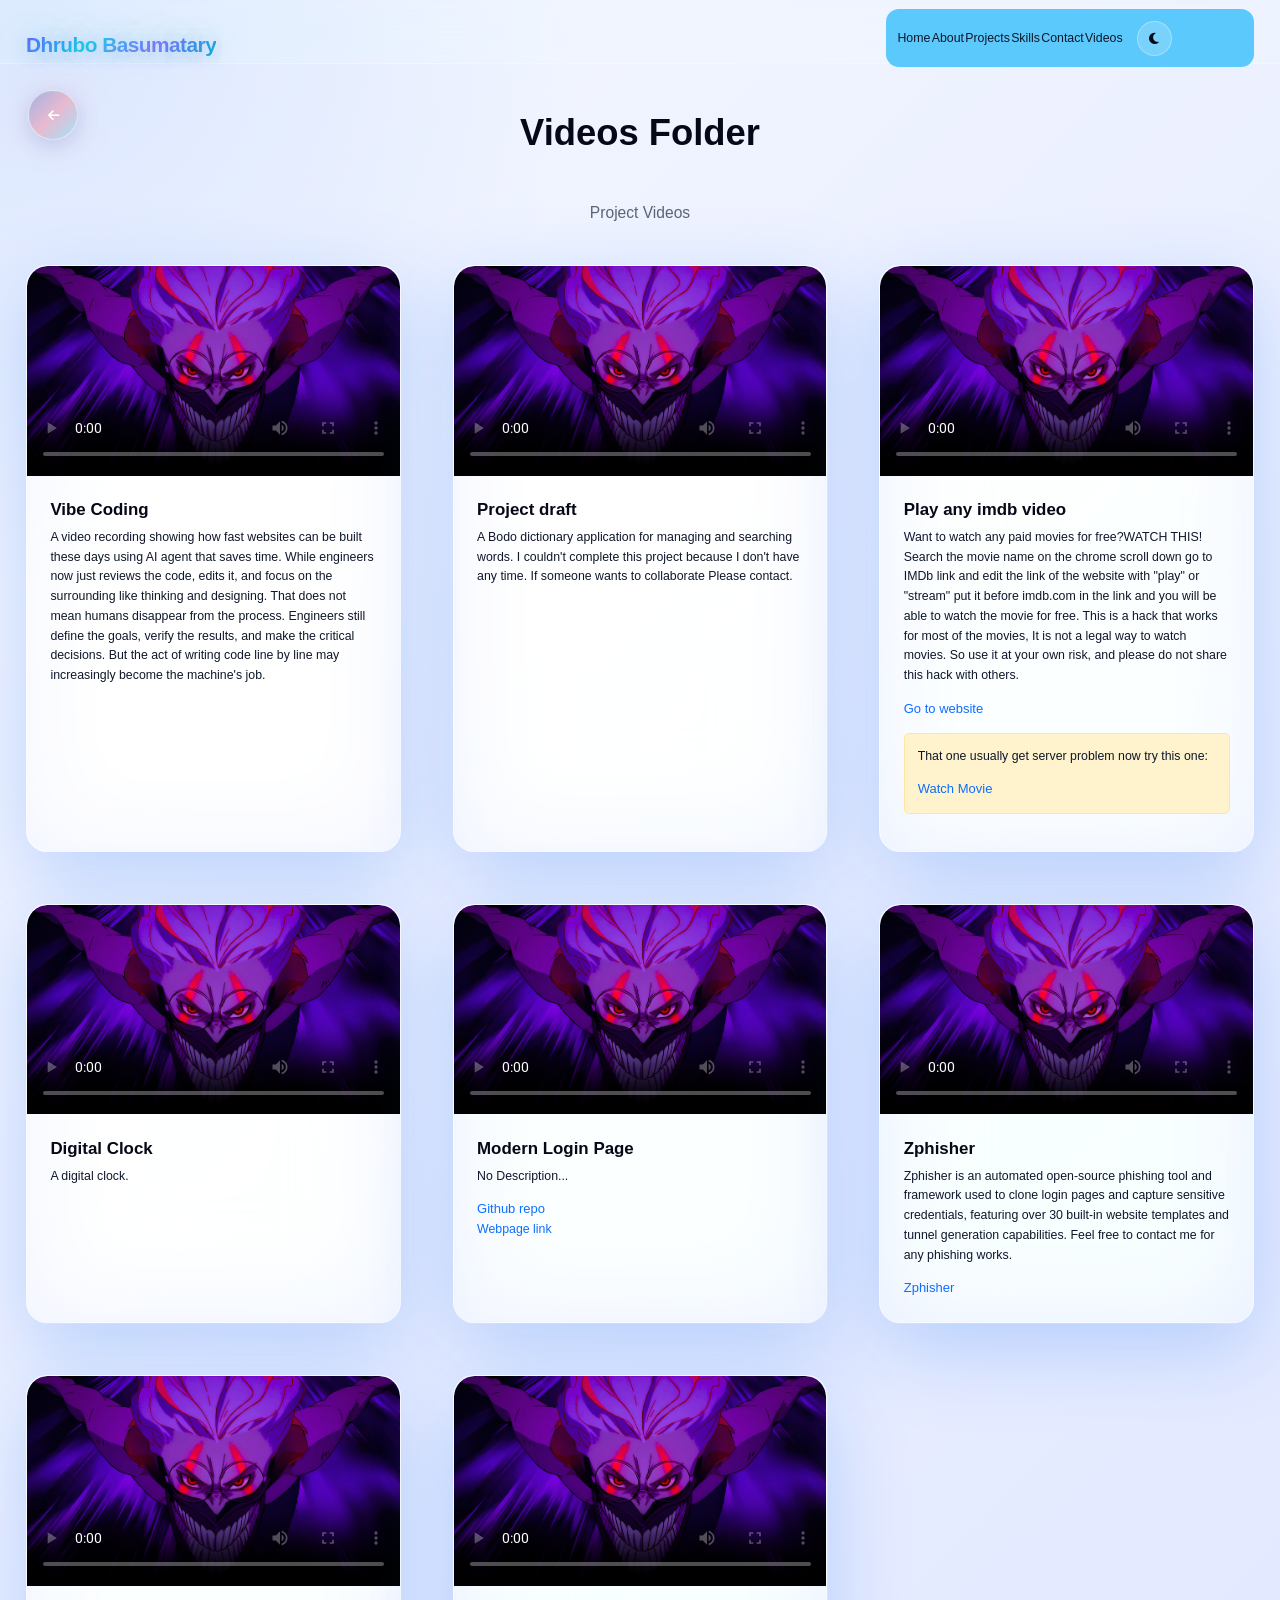
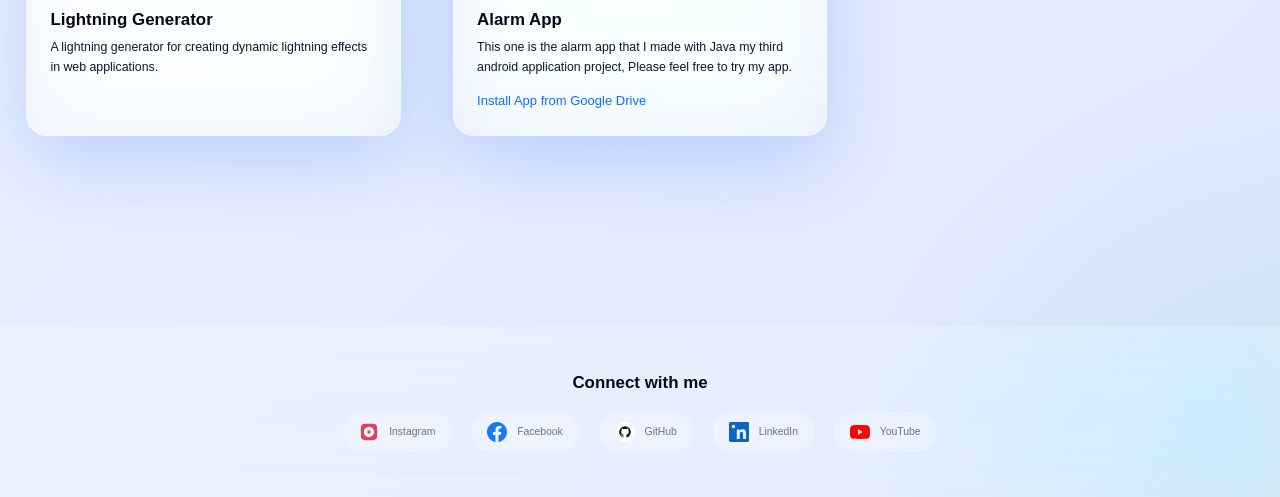
==== commit 5fe8617f: "format document" ====
--- a/videos.html
+++ b/videos.html
@@ -9,7 +9,7 @@
   <link href="https://cdn.jsdelivr.net/npm/bootstrap@5.3.3/dist/css/bootstrap.min.css" rel="stylesheet" />
   <link rel="stylesheet" href="https://cdnjs.cloudflare.com/ajax/libs/font-awesome/6.5.1/css/all.min.css" />
   <link href="https://fonts.googleapis.com/css2?family=Roboto:wght@300;400;500;700&display=swap" rel="stylesheet" />
-  <link rel="stylesheet" href="css/style.css"/>
+  <link rel="stylesheet" href="css/style.css" />
 </head>
 
 <body>
@@ -74,7 +74,8 @@
           </div>
           <div class="video-info">
             <h3>Project draft</h3>
-            <p>A Bodo dictionary application for managing and searching words. I couldn't complete this project because I don't have any time.
+            <p>A Bodo dictionary application for managing and searching words. I couldn't complete this project because
+              I don't have any time.
               If someone wants to collaborate Please contact.</p>
           </div>
         </div>
@@ -171,7 +172,8 @@
           </div>
           <div class="video-info">
             <h3>Alarm App</h3>
-            <p>This one is the alarm app that I made with Java my third android application project, Please feel free to try my app.</p>
+            <p>This one is the alarm app that I made with Java my third android application project, Please feel free to
+              try my app.</p>
             <a href="https://drive.google.com/drive/folders/1tks9RpewnjAvlqmUVNC4kSq3ZHX9EPJs">Install App from Google
               Drive</a>
           </div>
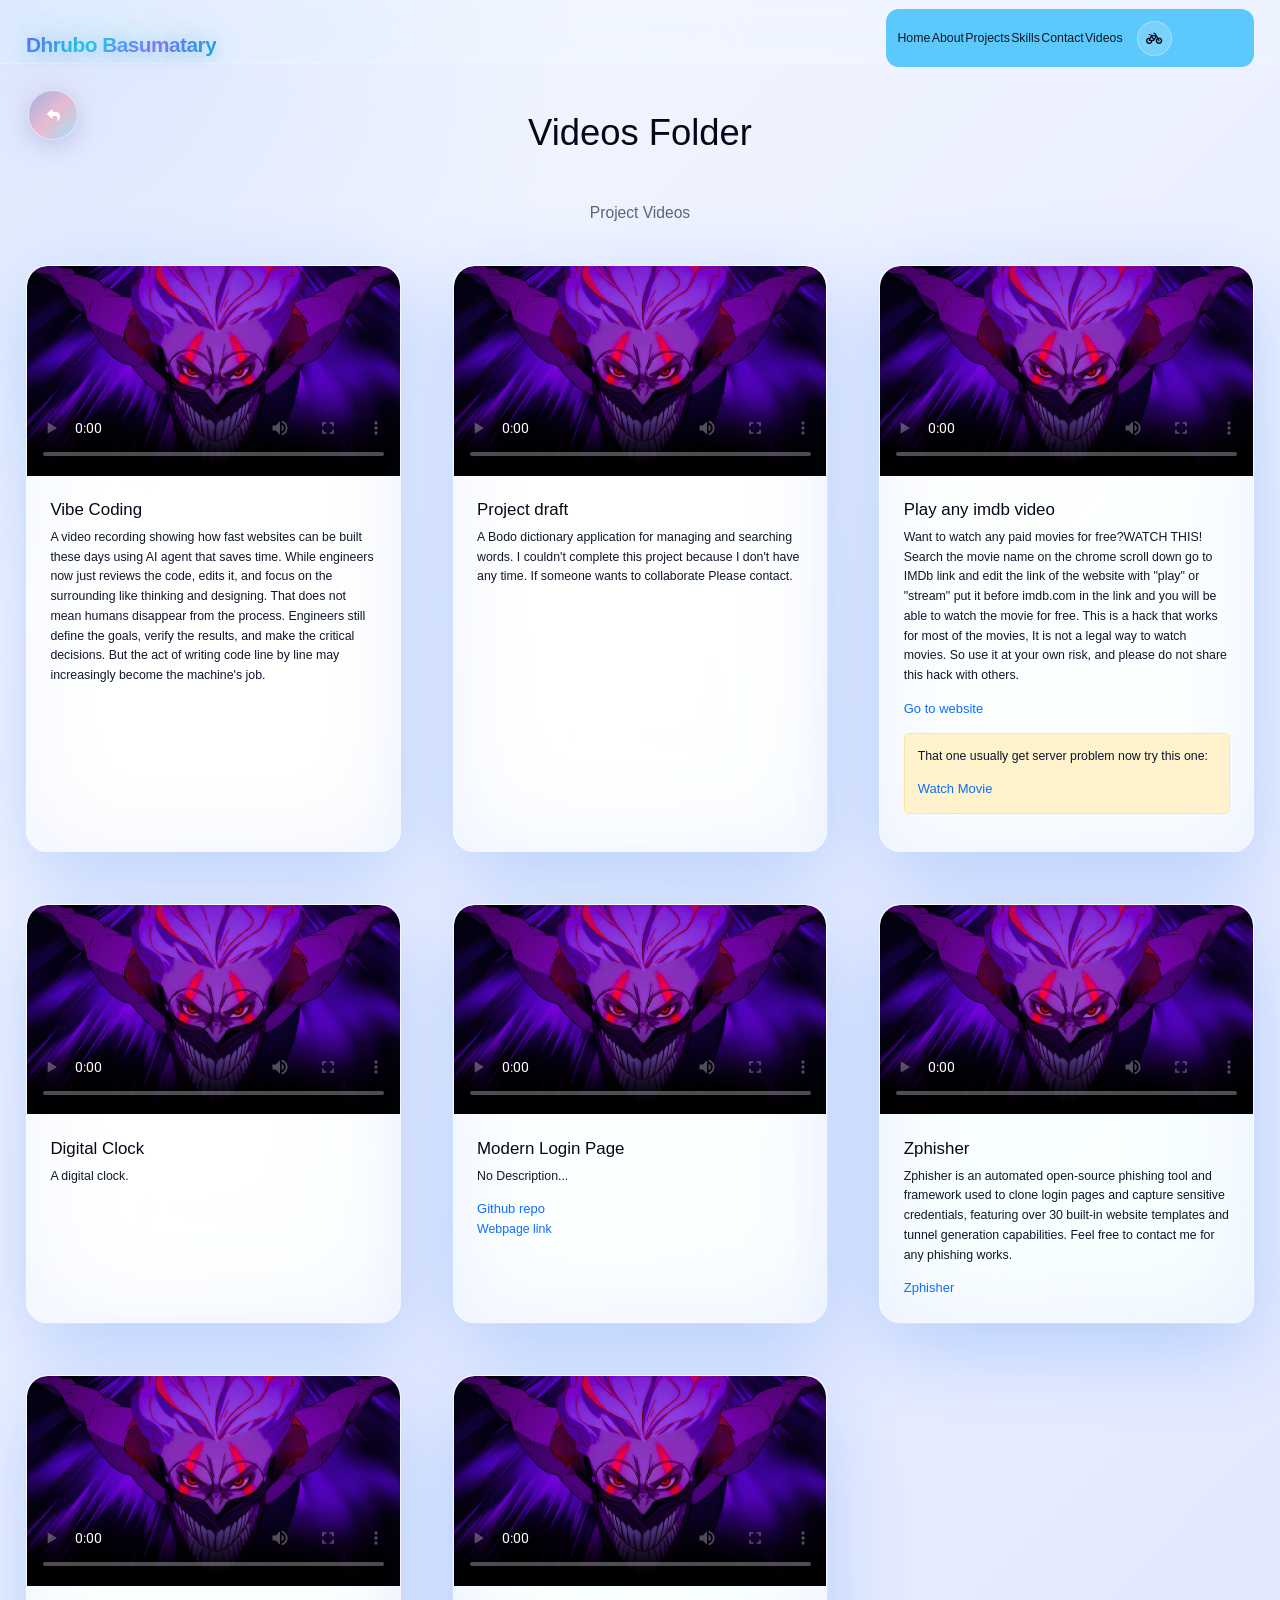
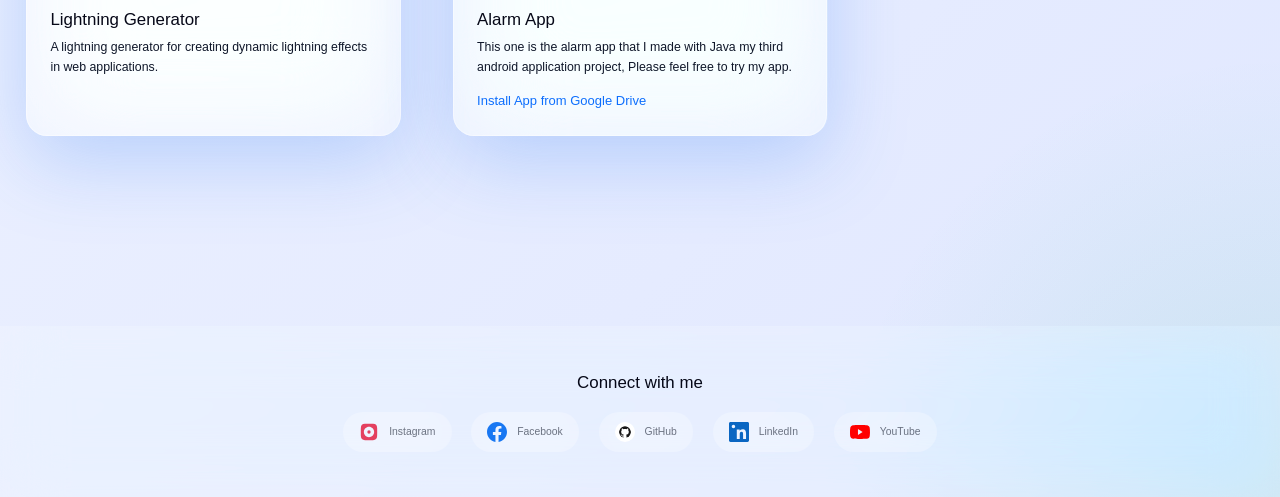
==== commit 7a04ebcf: "changed the theme toggle icons from font awesome" ====
--- a/videos.html
+++ b/videos.html
@@ -25,7 +25,7 @@
         <li><a href="index.html#contact">Contact</a></li>
         <li><a href="videos.html">Videos</a></li>
         <button class="theme-toggle" type="button" aria-label="Toggle theme">
-          <i class="fas fa-moon" aria-hidden="true"></i>
+          <i class="fa fa-bicycle" aria-hidden="true"></i>
         </button>
       </ul>
 
@@ -41,7 +41,7 @@
   <section id="videos" class="videos-section">
     <div class="container">
       <a href="index.html#home" class="back-btn" aria-label="Back to home">
-        <i class="fas fa-arrow-left" aria-hidden="true"></i>
+        <i class="fa fa-reply" aria-hidden="true"></i>
       </a>
 
       <h2 class="section-title">Videos Folder</h2>
--- a/css/style.css
+++ b/css/style.css
@@ -95,7 +95,7 @@
 h2,
 h3,
 h4 {
-  font-weight: 550;
+  /* font-weight: 550; */
   line-height: 1.25;
   color: rgb(15, 50, 102);
 }
@@ -174,9 +174,9 @@
   width: 100%;
   max-width: 380px;
   height: auto;
-  border-radius: 50%;
+  border-radius: 90%;
   box-shadow: 0 20px 50px rgba(0, 0, 0, 0.1);
-  border: 4px solid rgba(255, 255, 255, 0.8);
+  /* border: 4px solid rgba(255, 255, 255, 0.8); */
   transition: var(--transition);
   display: block;
   margin: 0 auto;
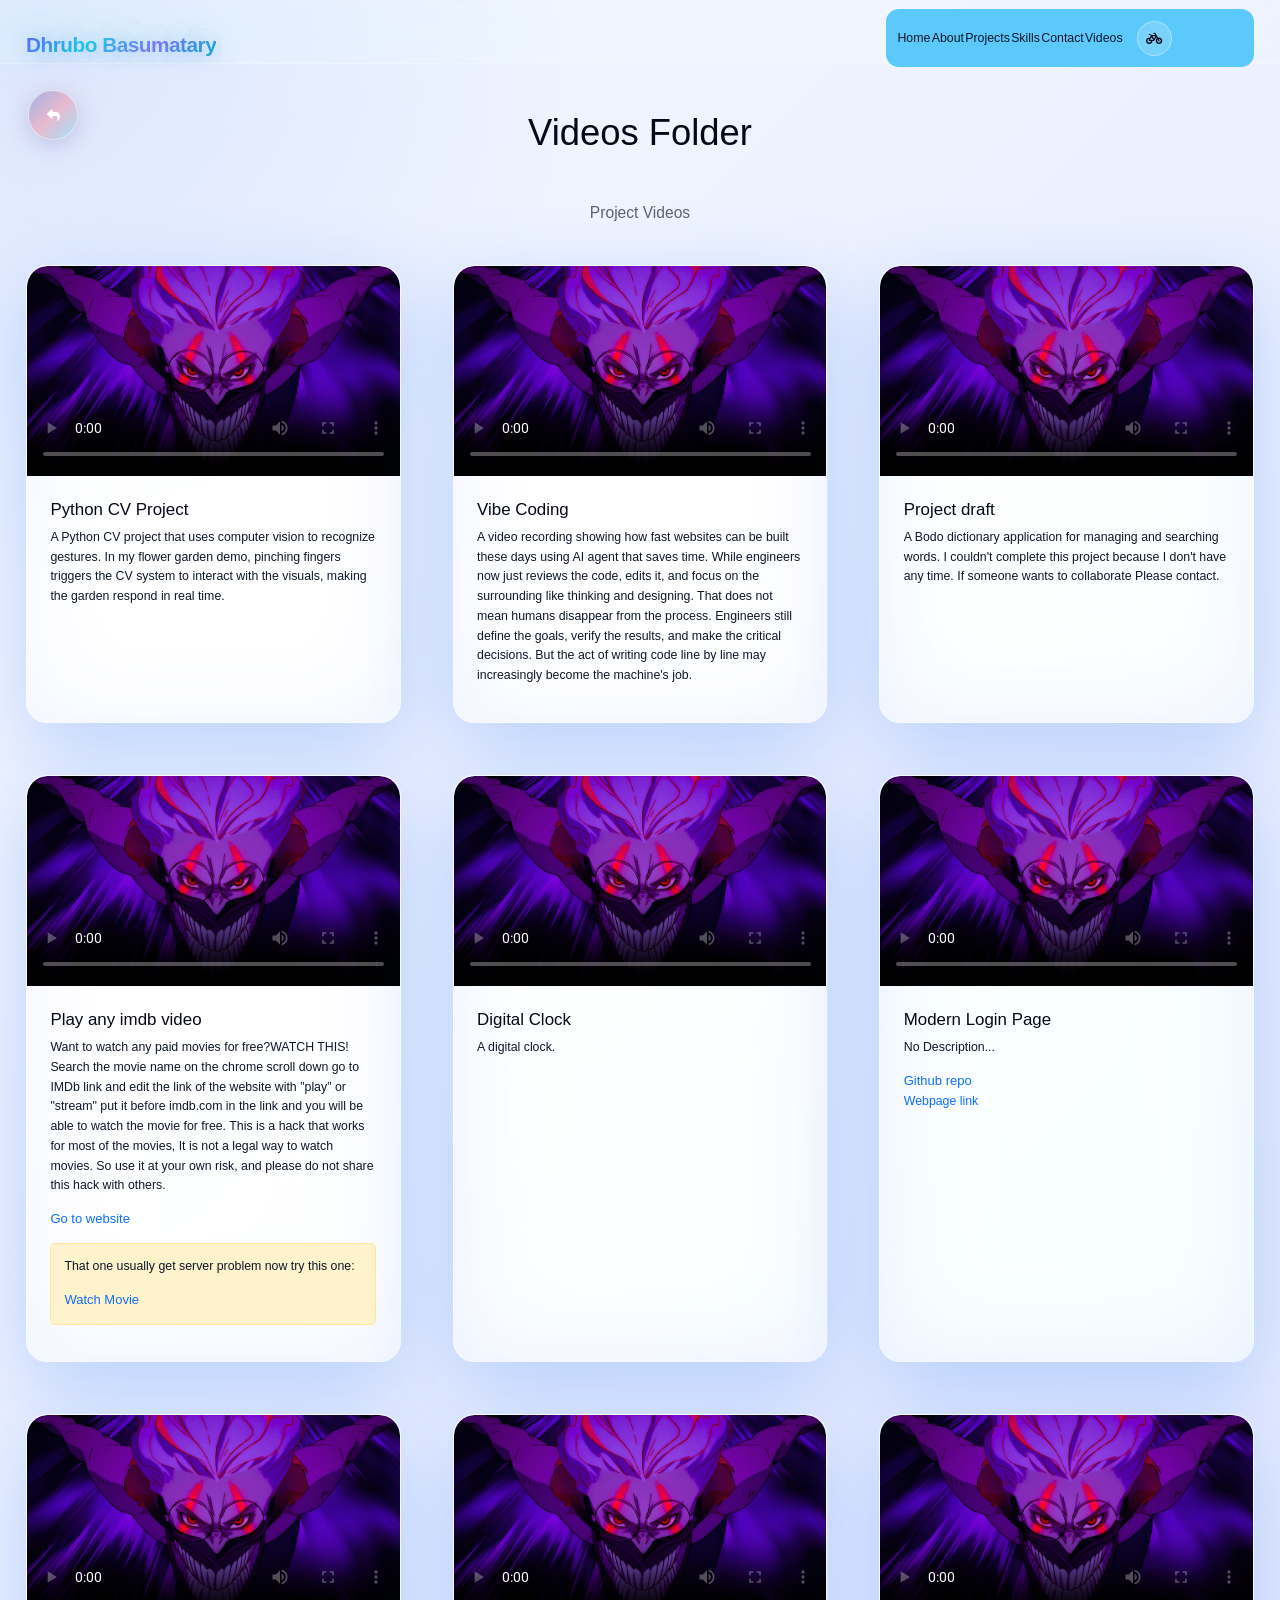
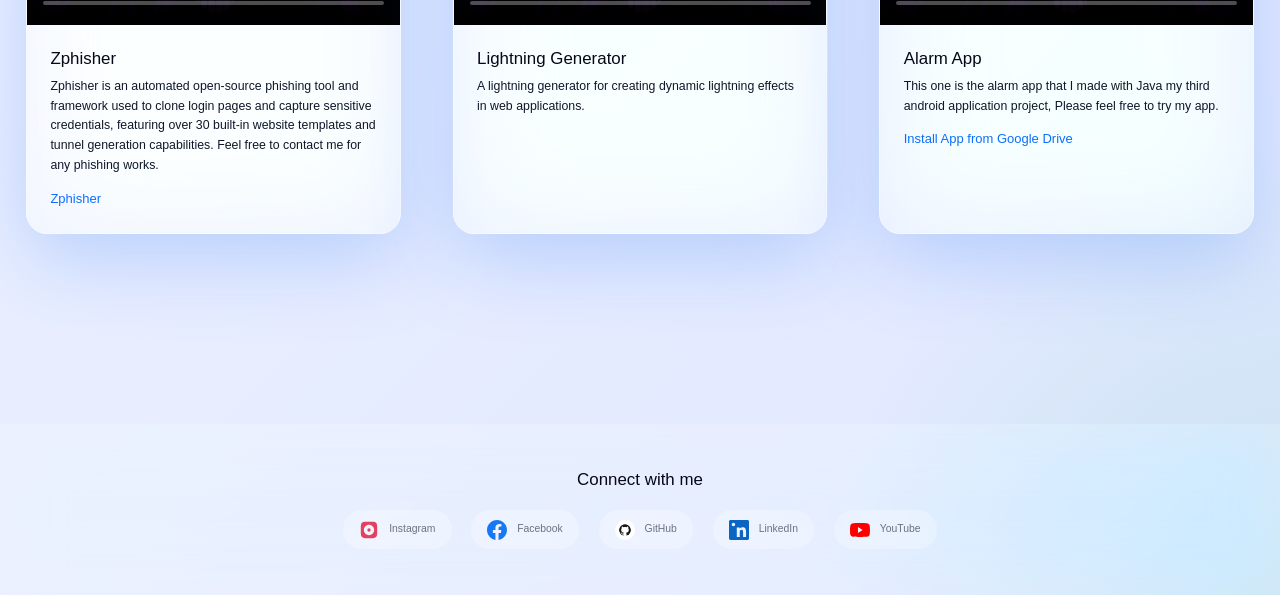
==== commit 21e9c453: "added a cv project video demo in videos page" ====
--- a/videos.html
+++ b/videos.html
@@ -48,6 +48,22 @@
       <p class="videos-subtitle">Project Videos</p>
 
       <div class="videos-grid">
+
+        <div class="video-card glass-panel">
+          <div class="video-wrapper">
+            <video class="video-player" controls poster="assets/pii.jpg">
+              <source src="assets/cv.mp4" type="video/mp4" />
+              Your browser does not support the video tag.
+            </video>
+          </div>
+          <div class="video-info">
+            <h3>Python CV Project</h3>
+            <p>A Python CV project that uses computer vision to recognize gestures. 
+              In my flower garden demo, pinching fingers triggers the CV system to 
+              interact with the visuals, making the garden respond in real time.</p>
+          </div>
+        </div>
+
         <div class="video-card glass-panel">
           <div class="video-wrapper">
             <video class="video-player" controls poster="assets/pii.jpg">
--- a/css/style.css
+++ b/css/style.css
@@ -1609,18 +1609,22 @@
   border-radius: 50%;
 
   /* Watercolor gradient — soft, blended pastel colors */
-  background: linear-gradient(135deg,
+  /* background: linear-gradient(135deg,
       rgb(21, 54, 176),
       rgba(11, 235, 220, 0.979),
       rgb(116, 152, 251),
-      rgba(49, 3, 186, 0.947));
+      rgba(49, 3, 186, 0.947)); */
+     background: linear-gradient(135deg, rgba(21, 54, 176, 0.7), rgba(11, 235, 220, 0.6), rgba(116, 152, 251, 0.5), rgba(49, 3, 186, 0.7));
+
+
+
 
   /* Watercolor blur/softness effect */
-  filter: blur(0.6px) brightness(1.05);
+  filter: blur(0.1px) brightness(1.05);
   -webkit-backdrop-filter: blur(2px);
   backdrop-filter: blur(2px);
 
-  border: 2px solid rgba(255, 255, 255, 0.4);
+  /* border: 2px solid rgba(255, 255, 255, 0.4); */
   box-shadow:
     0 8px 30px rgba(124, 142, 210, 0.3),
     inset 0 -4px 10px rgba(255, 255, 255, 0.2);
@@ -1887,3 +1891,10 @@
   background: rgb(91, 201, 252);
   border-radius: var(--radius-sm);
 }
+
+#apps {
+  text-align: center;
+  font-size: 160%;
+  font-weight: 600;
+  font-style: var(--primary);
+}
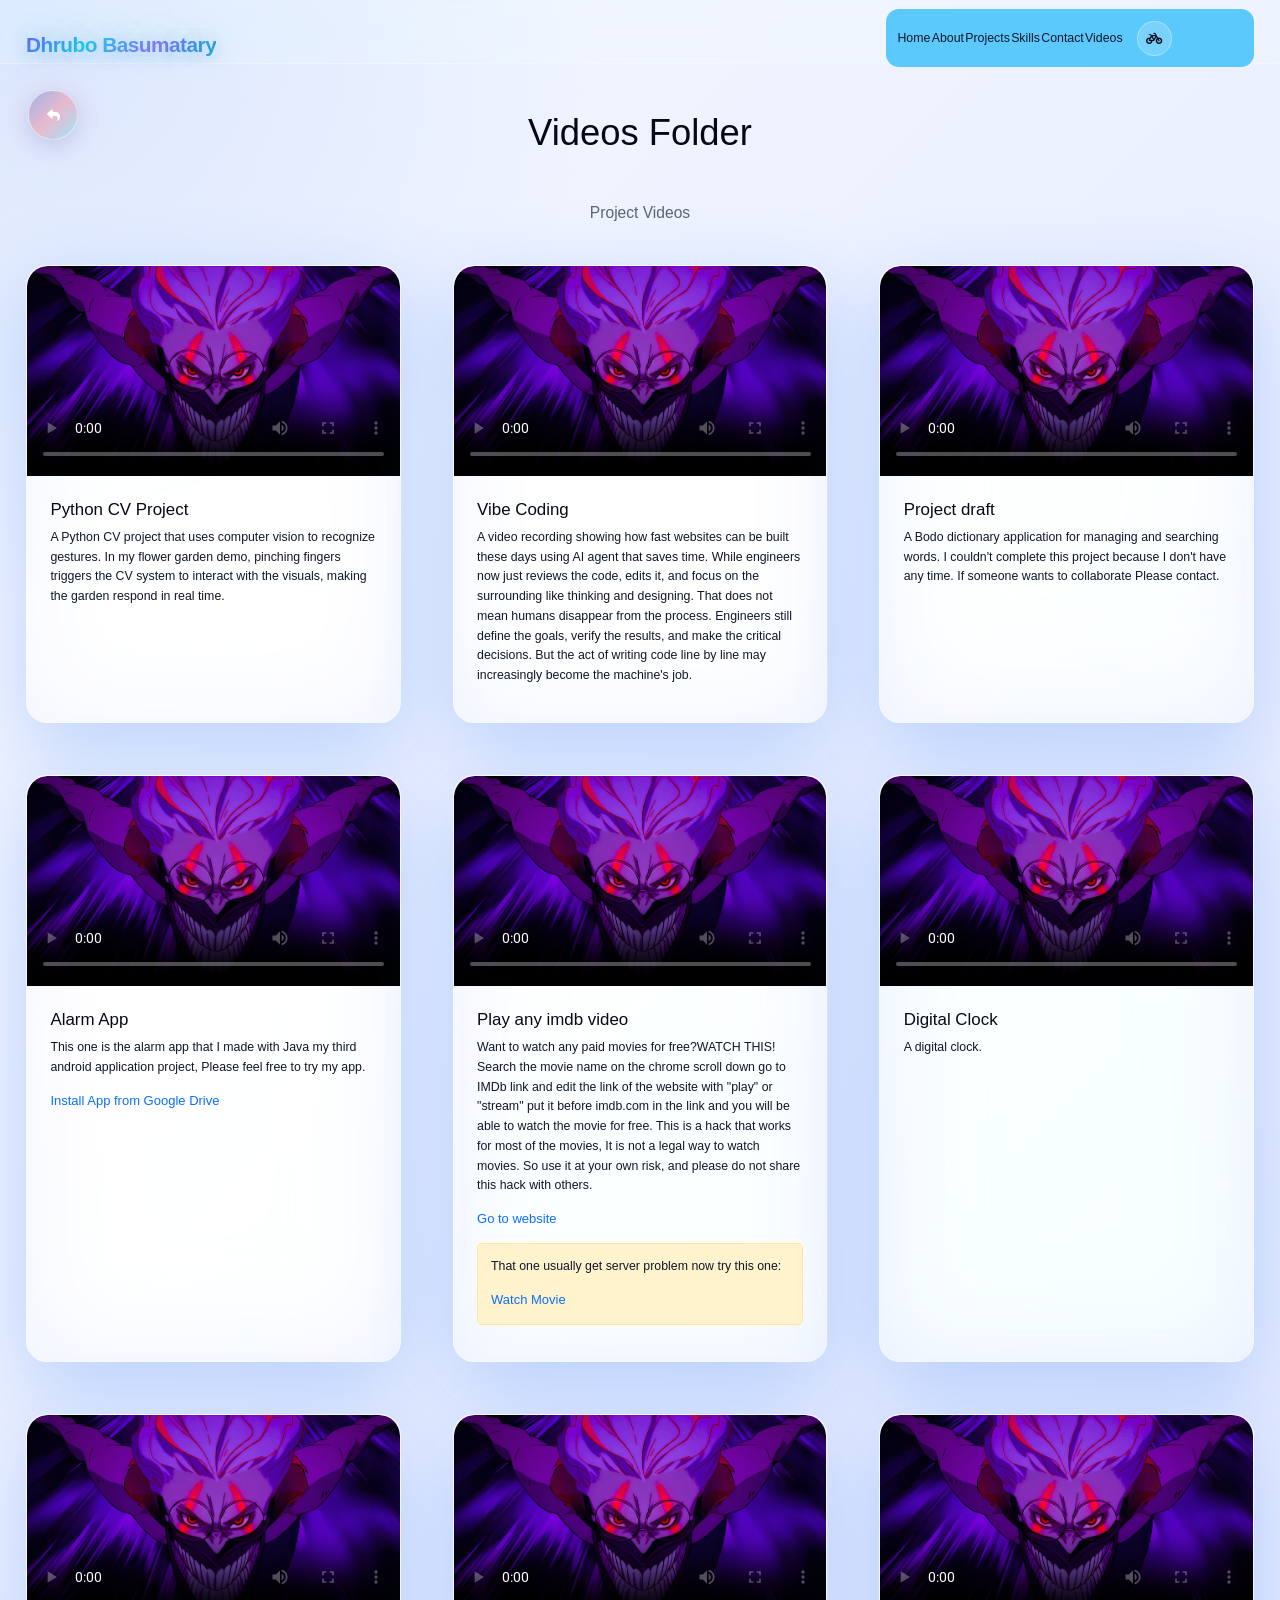
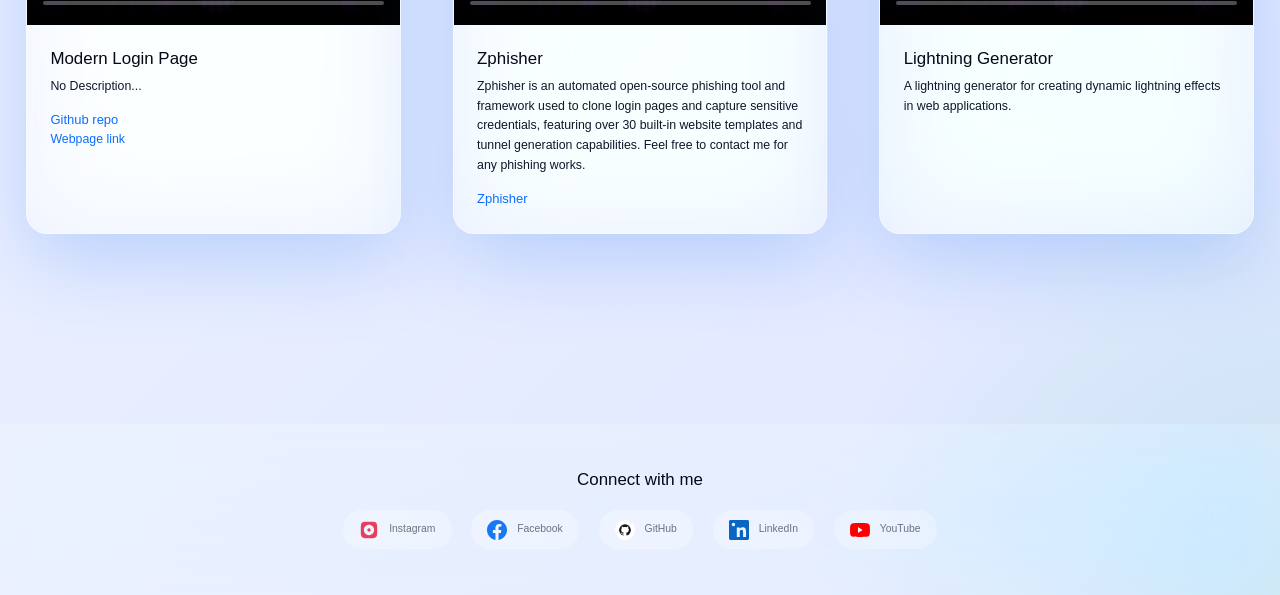
==== commit 088a0d65: "change the video order" ====
--- a/videos.html
+++ b/videos.html
@@ -99,6 +99,22 @@
         <div class="video-card glass-panel">
           <div class="video-wrapper">
             <video class="video-player" controls poster="assets/pii.jpg">
+              <source src="assets/alarmappvideo.mp4" type="video/mp4" />
+              Your browser does not support the video tag.
+            </video>
+          </div>
+          <div class="video-info">
+            <h3>Alarm App</h3>
+            <p>This one is the alarm app that I made with Java my third android application project, Please feel free to
+              try my app.</p>
+            <a href="https://drive.google.com/drive/folders/1tks9RpewnjAvlqmUVNC4kSq3ZHX9EPJs">Install App from Google
+              Drive</a>
+          </div>
+        </div>
+
+        <div class="video-card glass-panel">
+          <div class="video-wrapper">
+            <video class="video-player" controls poster="assets/pii.jpg">
               <source src="assets/playimdb.mp4" type="video/mp4" />
               Your browser does not support the video tag.
             </video>
@@ -179,21 +195,7 @@
           </div>
         </div>
 
-        <div class="video-card glass-panel">
-          <div class="video-wrapper">
-            <video class="video-player" controls poster="assets/pii.jpg">
-              <source src="assets/alarmappvideo.mp4" type="video/mp4" />
-              Your browser does not support the video tag.
-            </video>
-          </div>
-          <div class="video-info">
-            <h3>Alarm App</h3>
-            <p>This one is the alarm app that I made with Java my third android application project, Please feel free to
-              try my app.</p>
-            <a href="https://drive.google.com/drive/folders/1tks9RpewnjAvlqmUVNC4kSq3ZHX9EPJs">Install App from Google
-              Drive</a>
-          </div>
-        </div>
+        
       </div>
     </div>
   </section>
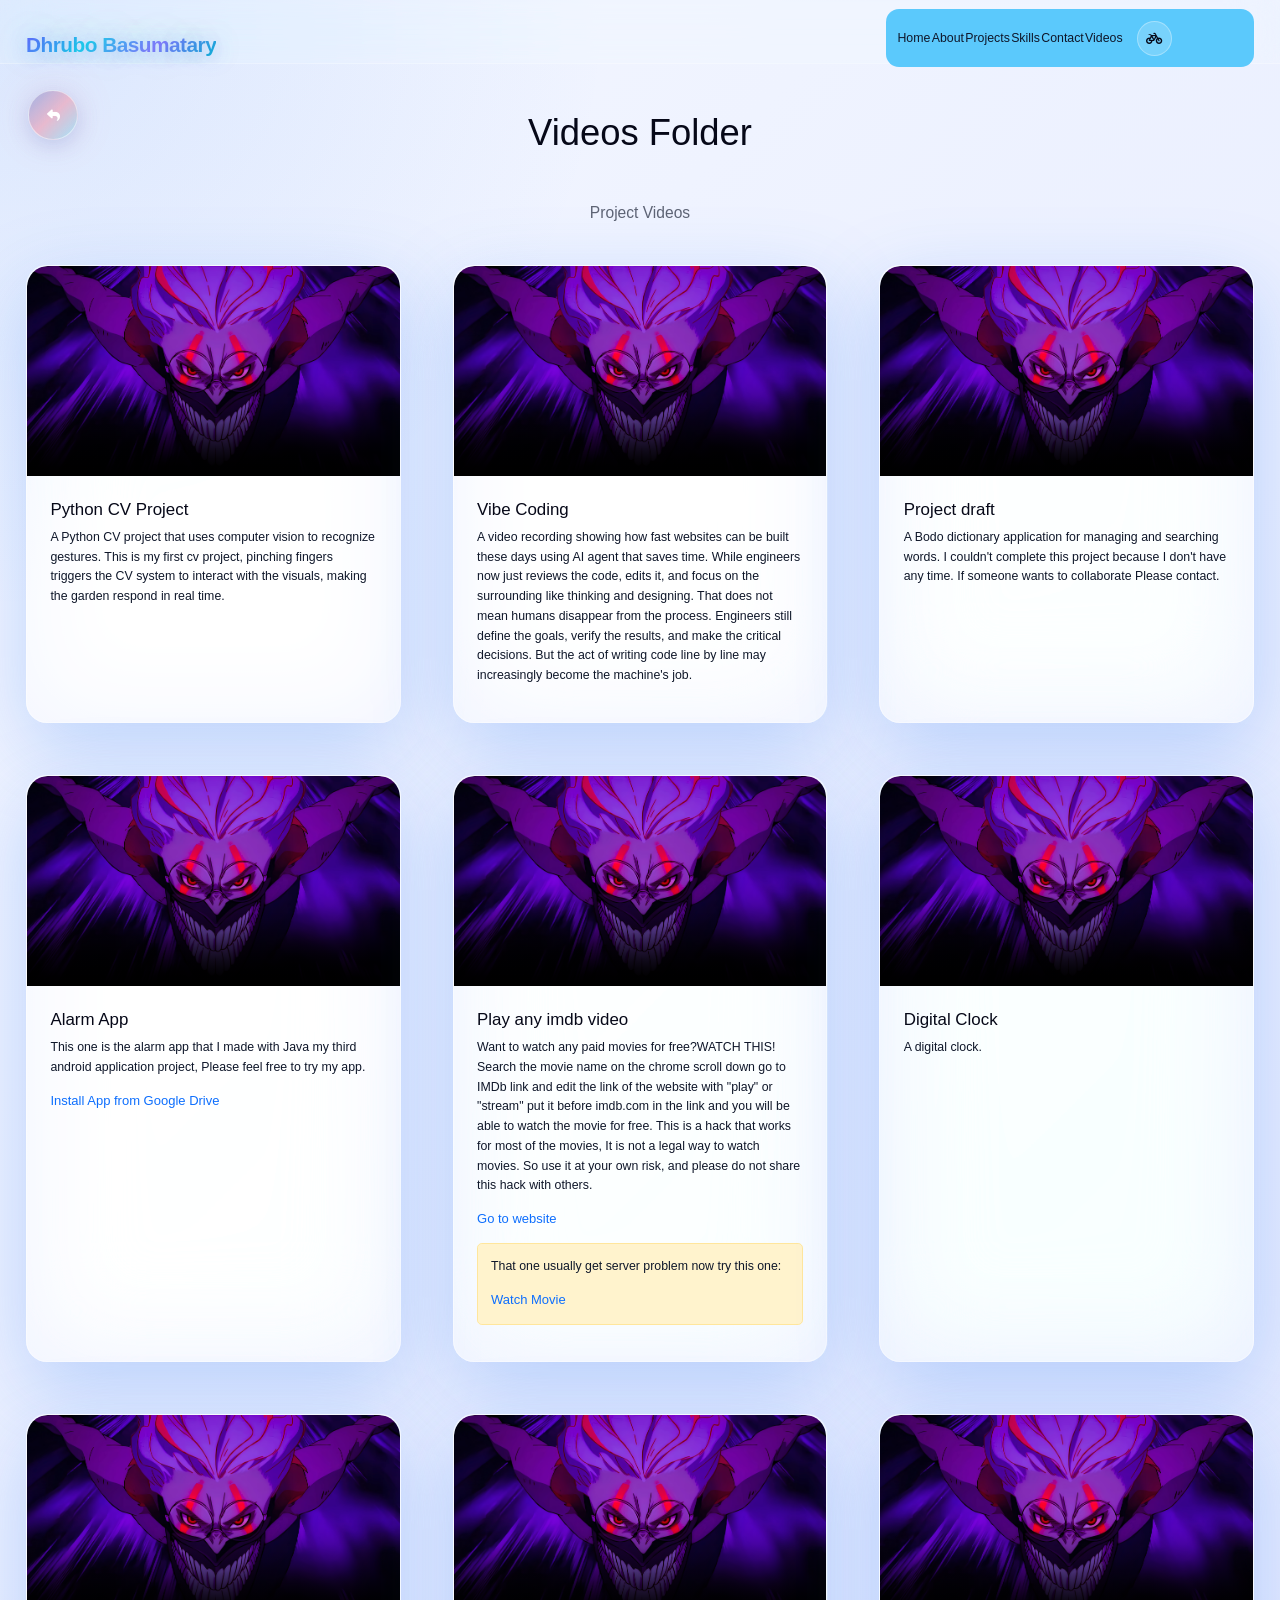
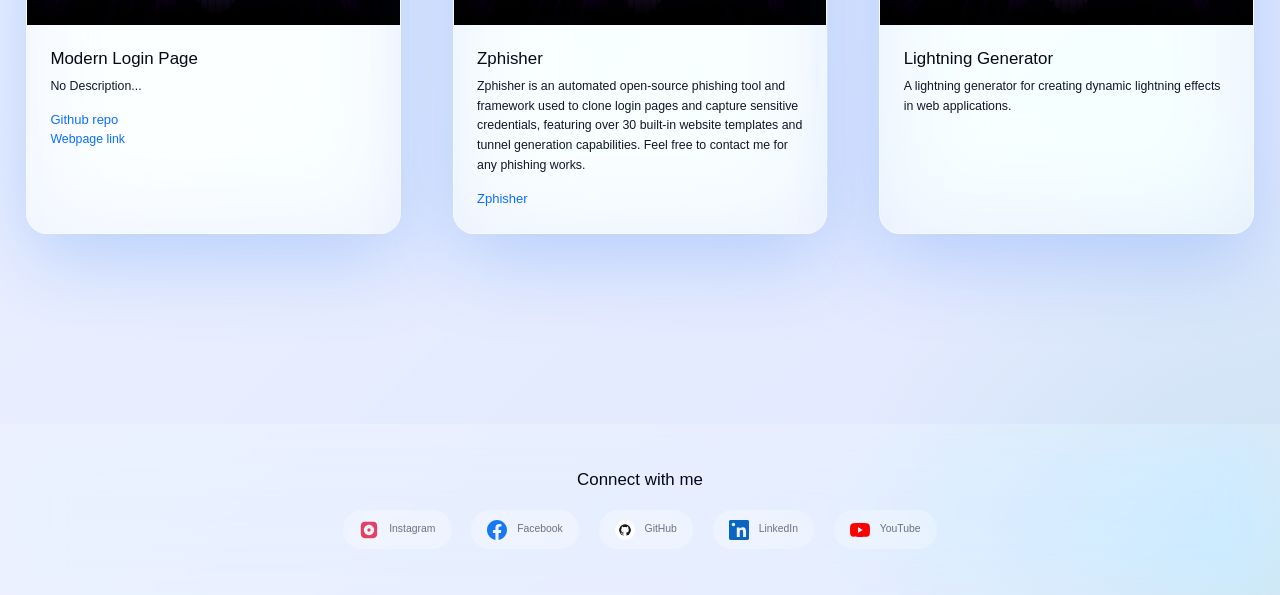
==== commit f69304af: "updated the project descriptions" ====
--- a/videos.html
+++ b/videos.html
@@ -59,7 +59,7 @@
           <div class="video-info">
             <h3>Python CV Project</h3>
             <p>A Python CV project that uses computer vision to recognize gestures. 
-              In my flower garden demo, pinching fingers triggers the CV system to 
+              This is my first cv project, pinching fingers triggers the CV system to 
               interact with the visuals, making the garden respond in real time.</p>
           </div>
         </div>
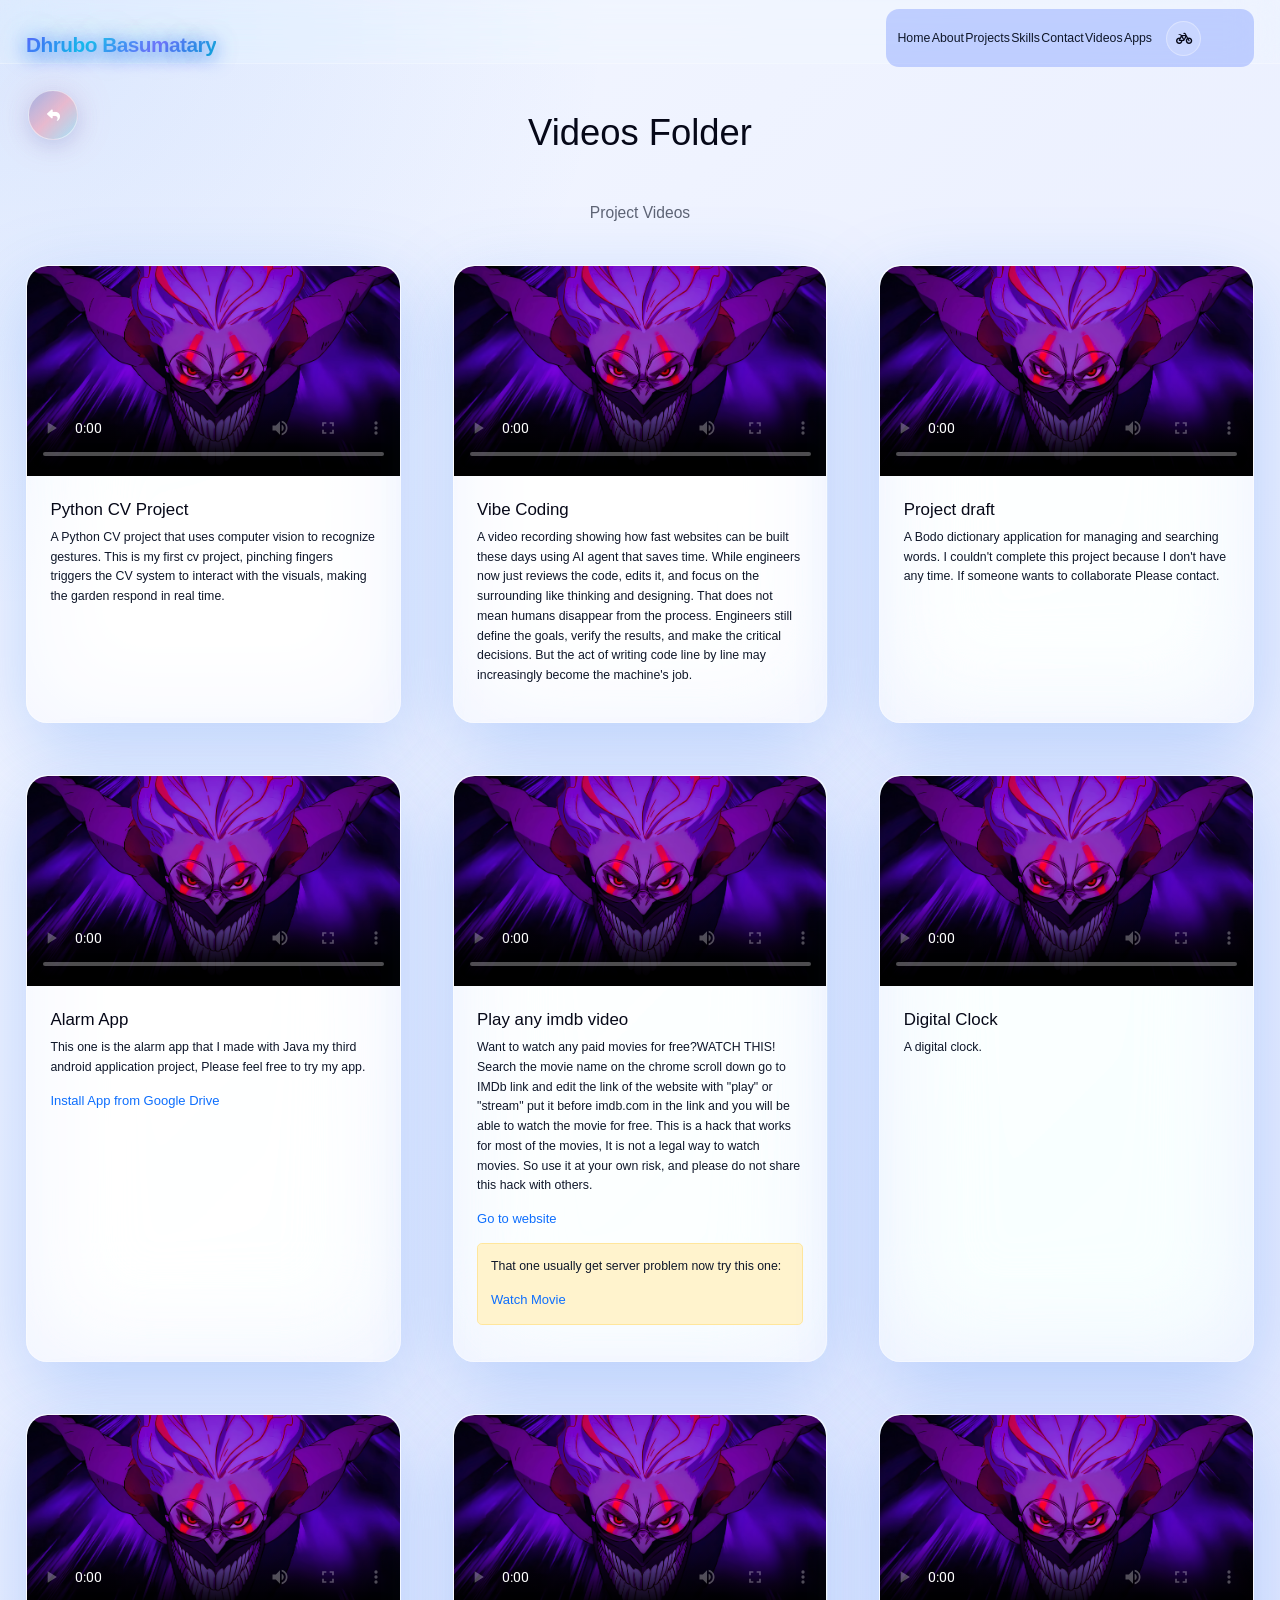
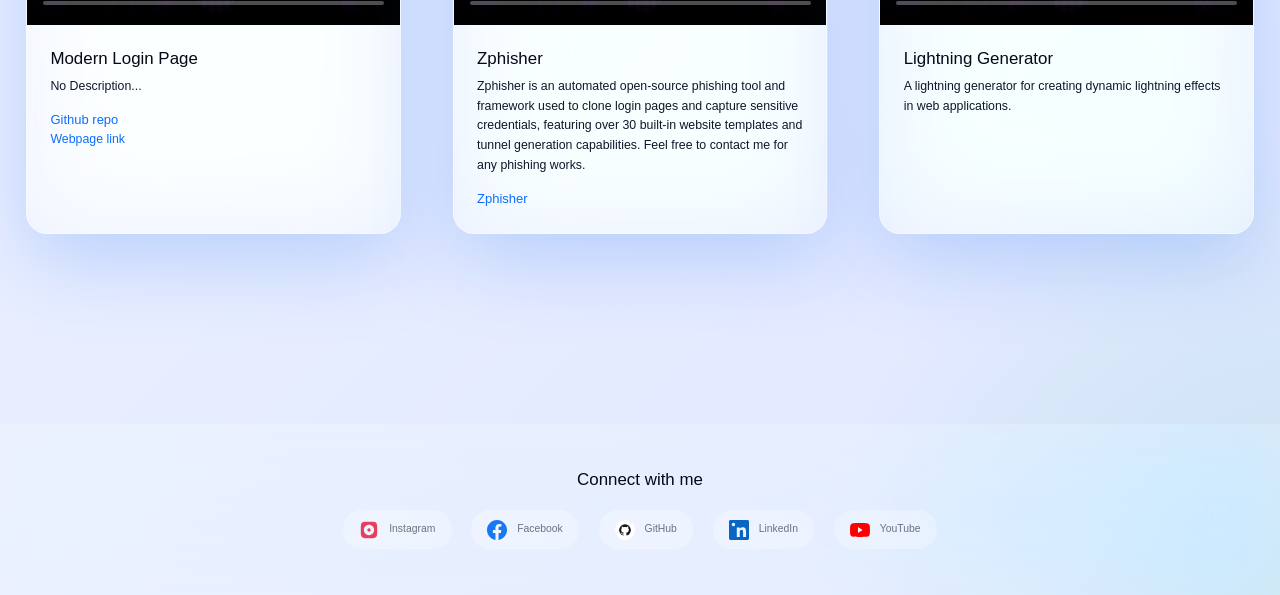
==== commit 12f24038: "added nav menu for apps" ====
--- a/videos.html
+++ b/videos.html
@@ -24,6 +24,7 @@
         <li><a href="index.html#skills">Skills</a></li>
         <li><a href="index.html#contact">Contact</a></li>
         <li><a href="videos.html">Videos</a></li>
+        <li><a href="index.html#apps">Apps</a></li>
         <button class="theme-toggle" type="button" aria-label="Toggle theme">
           <i class="fa fa-bicycle" aria-hidden="true"></i>
         </button>
--- a/css/style.css
+++ b/css/style.css
@@ -311,7 +311,7 @@
   -webkit-background-clip: text;
   background-clip: text;
   -webkit-text-fill-color: transparent;
-  text-shadow: 0 4px 20px rgba(59, 130, 246, 0.4), 0 0 40px rgba(16, 185, 129, 0.3);
+  text-shadow: 0 4px 20px rgb(1, 94, 243), 0 0 40px rgba(16, 185, 129, 0.3);
   letter-spacing: -0.5px;
   transition: var(--transition);
 }
@@ -1886,15 +1886,15 @@
   align-items: center;
   gap: 0.1rem;
   width: 30%;
-  height: 700%;
+  height: 800%;
   padding: 0.9rem 0.91rem;
-  background: rgb(91, 201, 252);
+  background: rgba(128, 155, 255, 0.431);
   border-radius: var(--radius-sm);
 }
 
 #apps {
   text-align: center;
   font-size: 160%;
-  font-weight: 600;
+  font-weight: 300;
   font-style: var(--primary);
 }
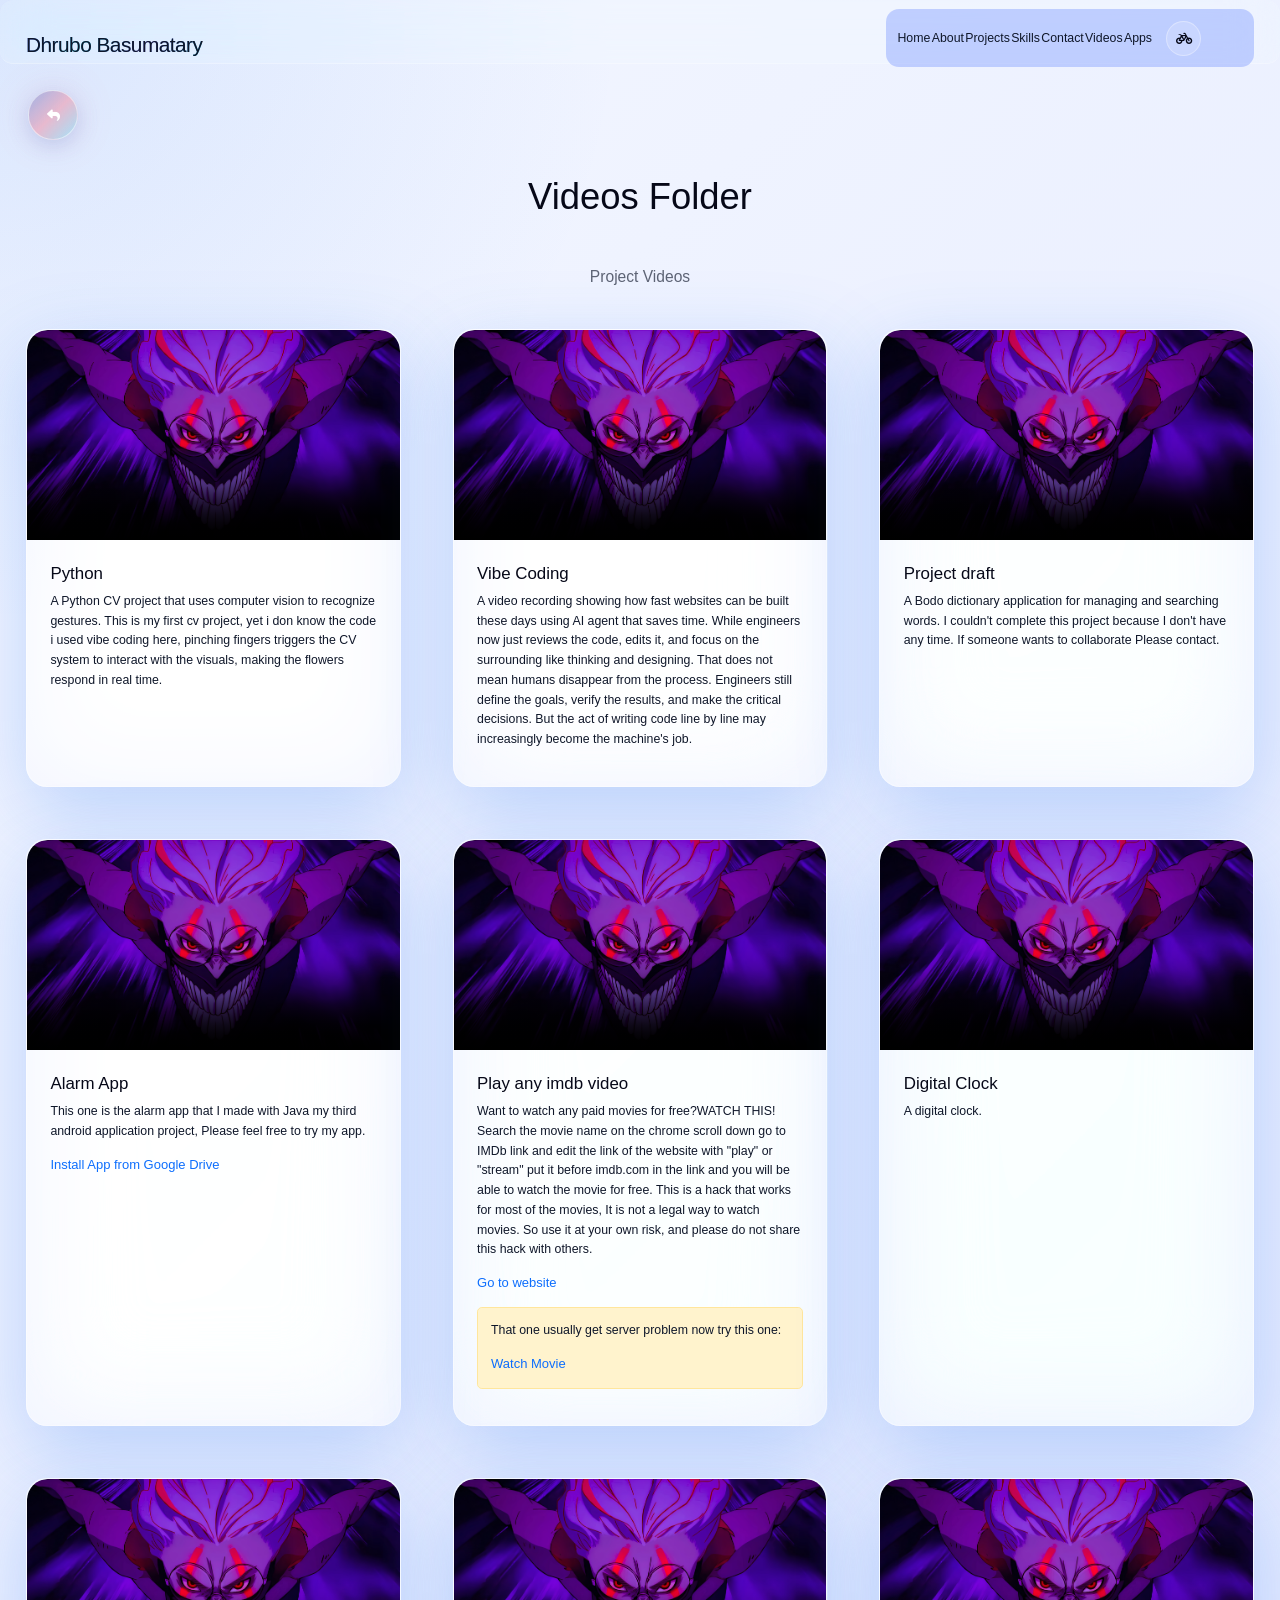
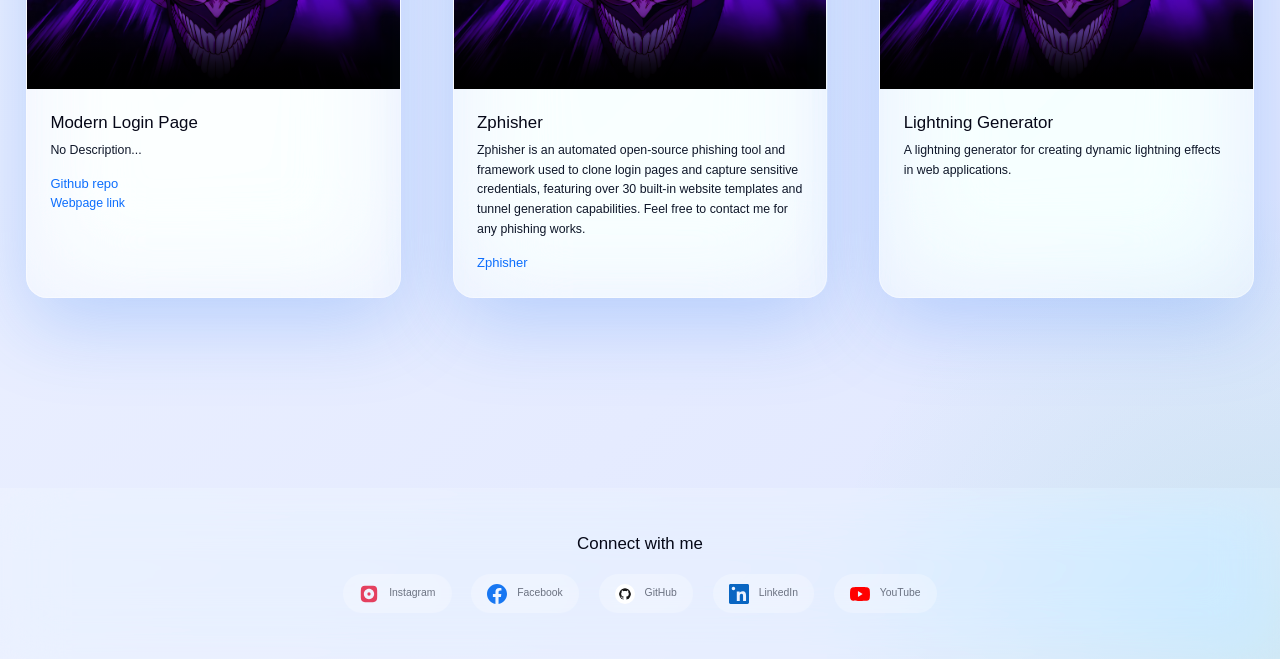
==== commit 1ccf6496: "the project descriptions in python edited" ====
--- a/videos.html
+++ b/videos.html
@@ -58,10 +58,10 @@
             </video>
           </div>
           <div class="video-info">
-            <h3>Python CV Project</h3>
+            <h3>Python</h3>
             <p>A Python CV project that uses computer vision to recognize gestures. 
-              This is my first cv project, pinching fingers triggers the CV system to 
-              interact with the visuals, making the garden respond in real time.</p>
+              This is my first cv project, yet i don know the code i used vibe coding here, pinching fingers triggers the CV system to 
+              interact with the visuals, making the flowers respond in real time.</p>
           </div>
         </div>
 
--- a/css/style.css
+++ b/css/style.css
@@ -275,7 +275,7 @@
 
 /* ── Navbar ── */
 .navbar {
-  position: fixed;
+  position: sticky;
   top: 0;
   height: 60px;
   width: 100%;
@@ -286,6 +286,7 @@
   z-index: 1000;
   padding: 0.7rem 0;
   min-height: 64px;
+  border-radius: var(--radius-sm);
   transition: var(--transition);
   box-shadow: var(--glass-shadow);
 }
@@ -306,19 +307,19 @@
 
 .logo {
   font-size: clamp(1.3rem, 2.5vw, 1.6rem);
-  font-weight: 700;
+  font-weight: 500;
   background: linear-gradient(135deg, var(--primary), var(--accent), var(--primary-light), #06b6d4);
   -webkit-background-clip: text;
   background-clip: text;
-  -webkit-text-fill-color: transparent;
-  text-shadow: 0 4px 20px rgb(1, 94, 243), 0 0 40px rgba(16, 185, 129, 0.3);
+  /* -webkit-text-fill-color: transparent; */
+  /* text-shadow: 0 4px 20px rgb(1, 94, 243), 0 0 40px rgba(16, 185, 129, 0.3); */
   letter-spacing: -0.5px;
   transition: var(--transition);
 }
 
 .logo:hover {
-  transform: scale(1.03) rotateY(5deg);
-  text-shadow: 0 4px 20px rgba(59, 130, 246, 0.5), 0 0 40px rgba(16, 185, 129, 0.4);
+  transform: scale(5.03) rotateY(960deg);
+  text-shadow: 0 4px 20px rgba(227, 230, 253, 0.471), 0 0 40px rgba(16, 185, 129, 0.4);
 }
 
 .nav-links {
